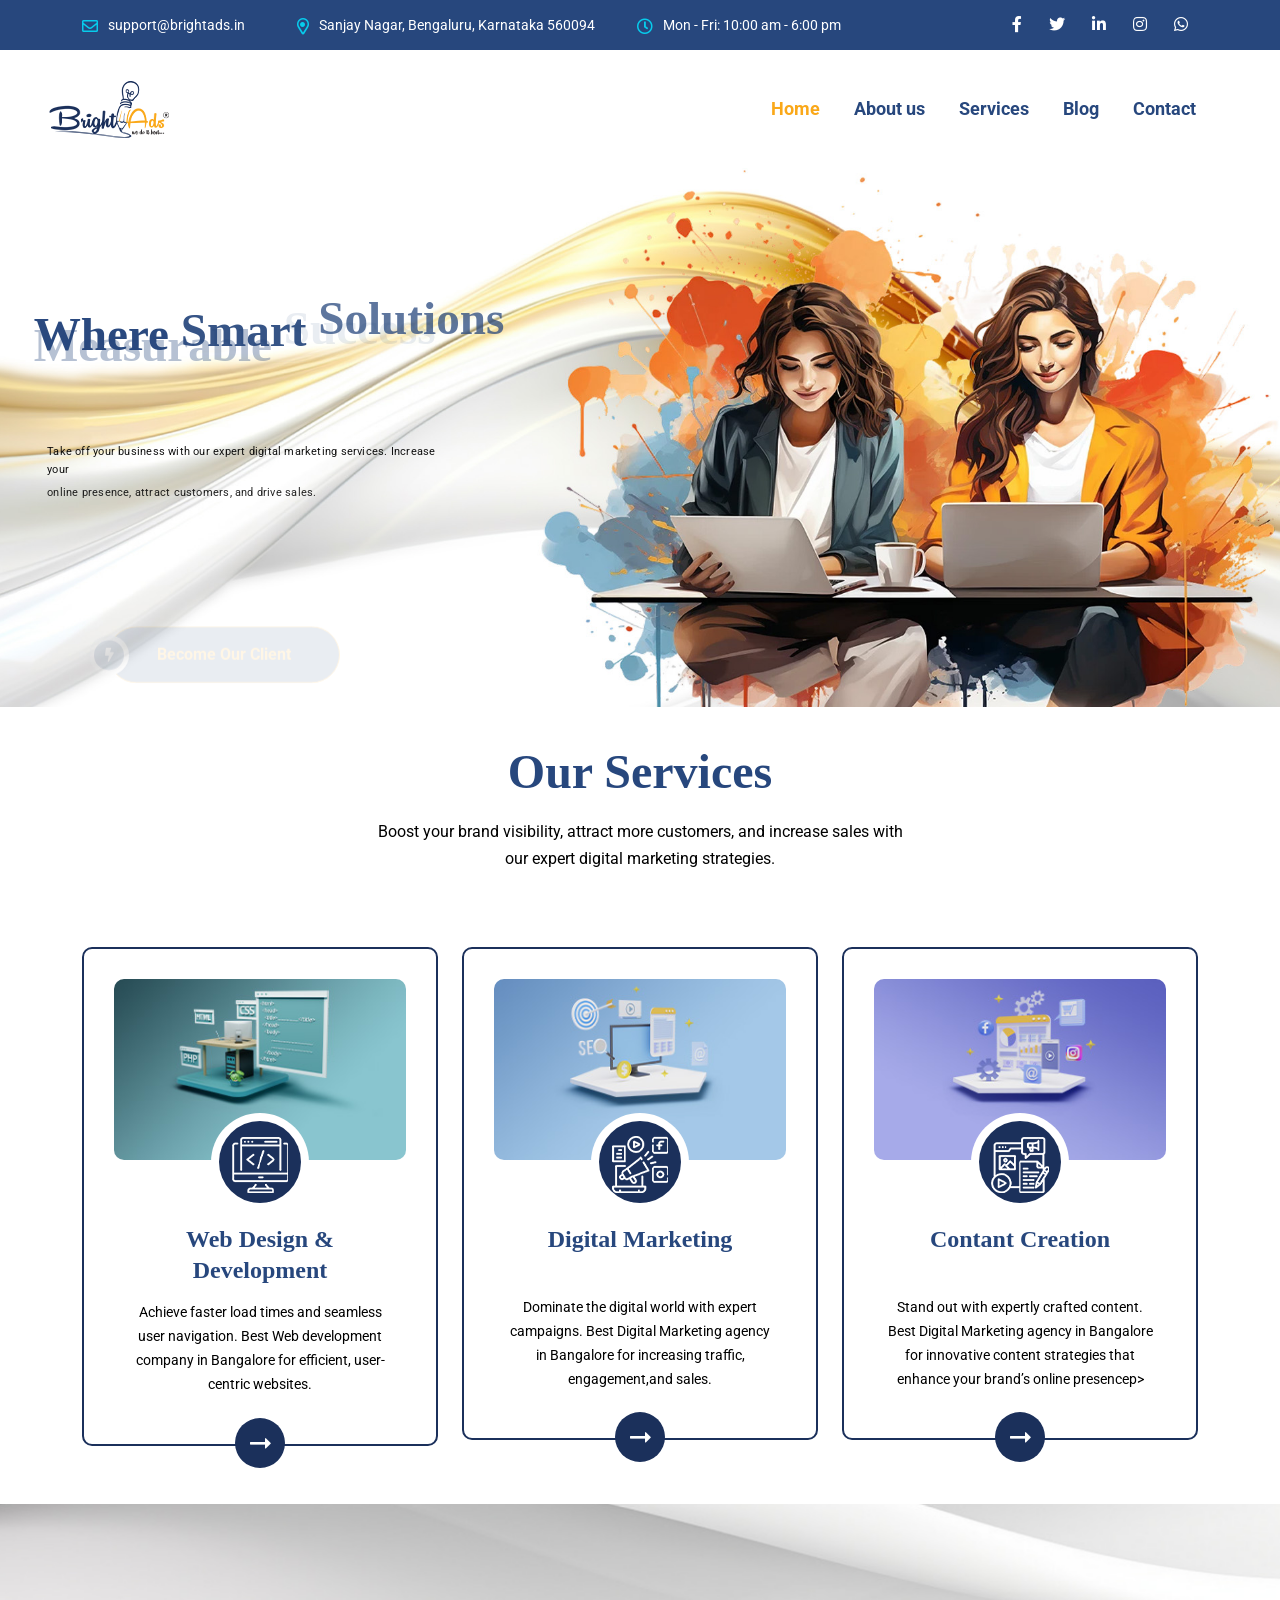
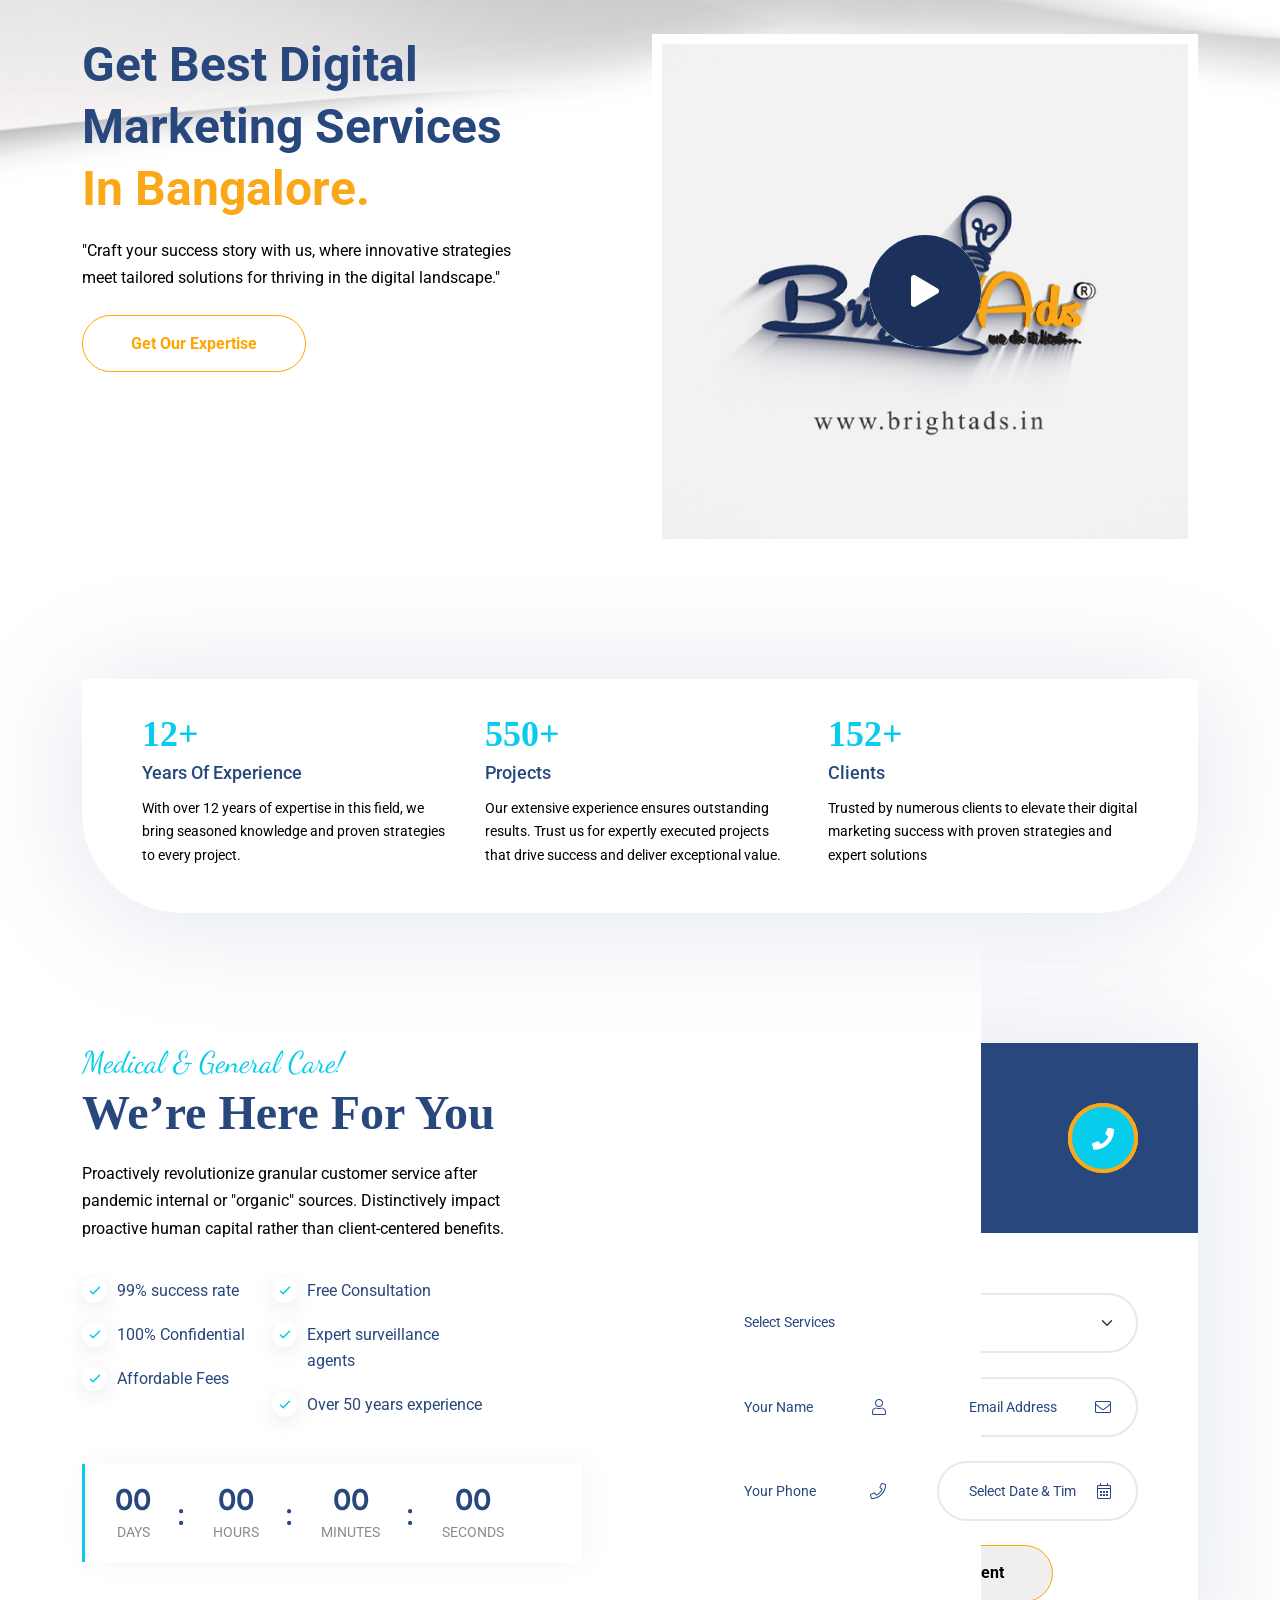
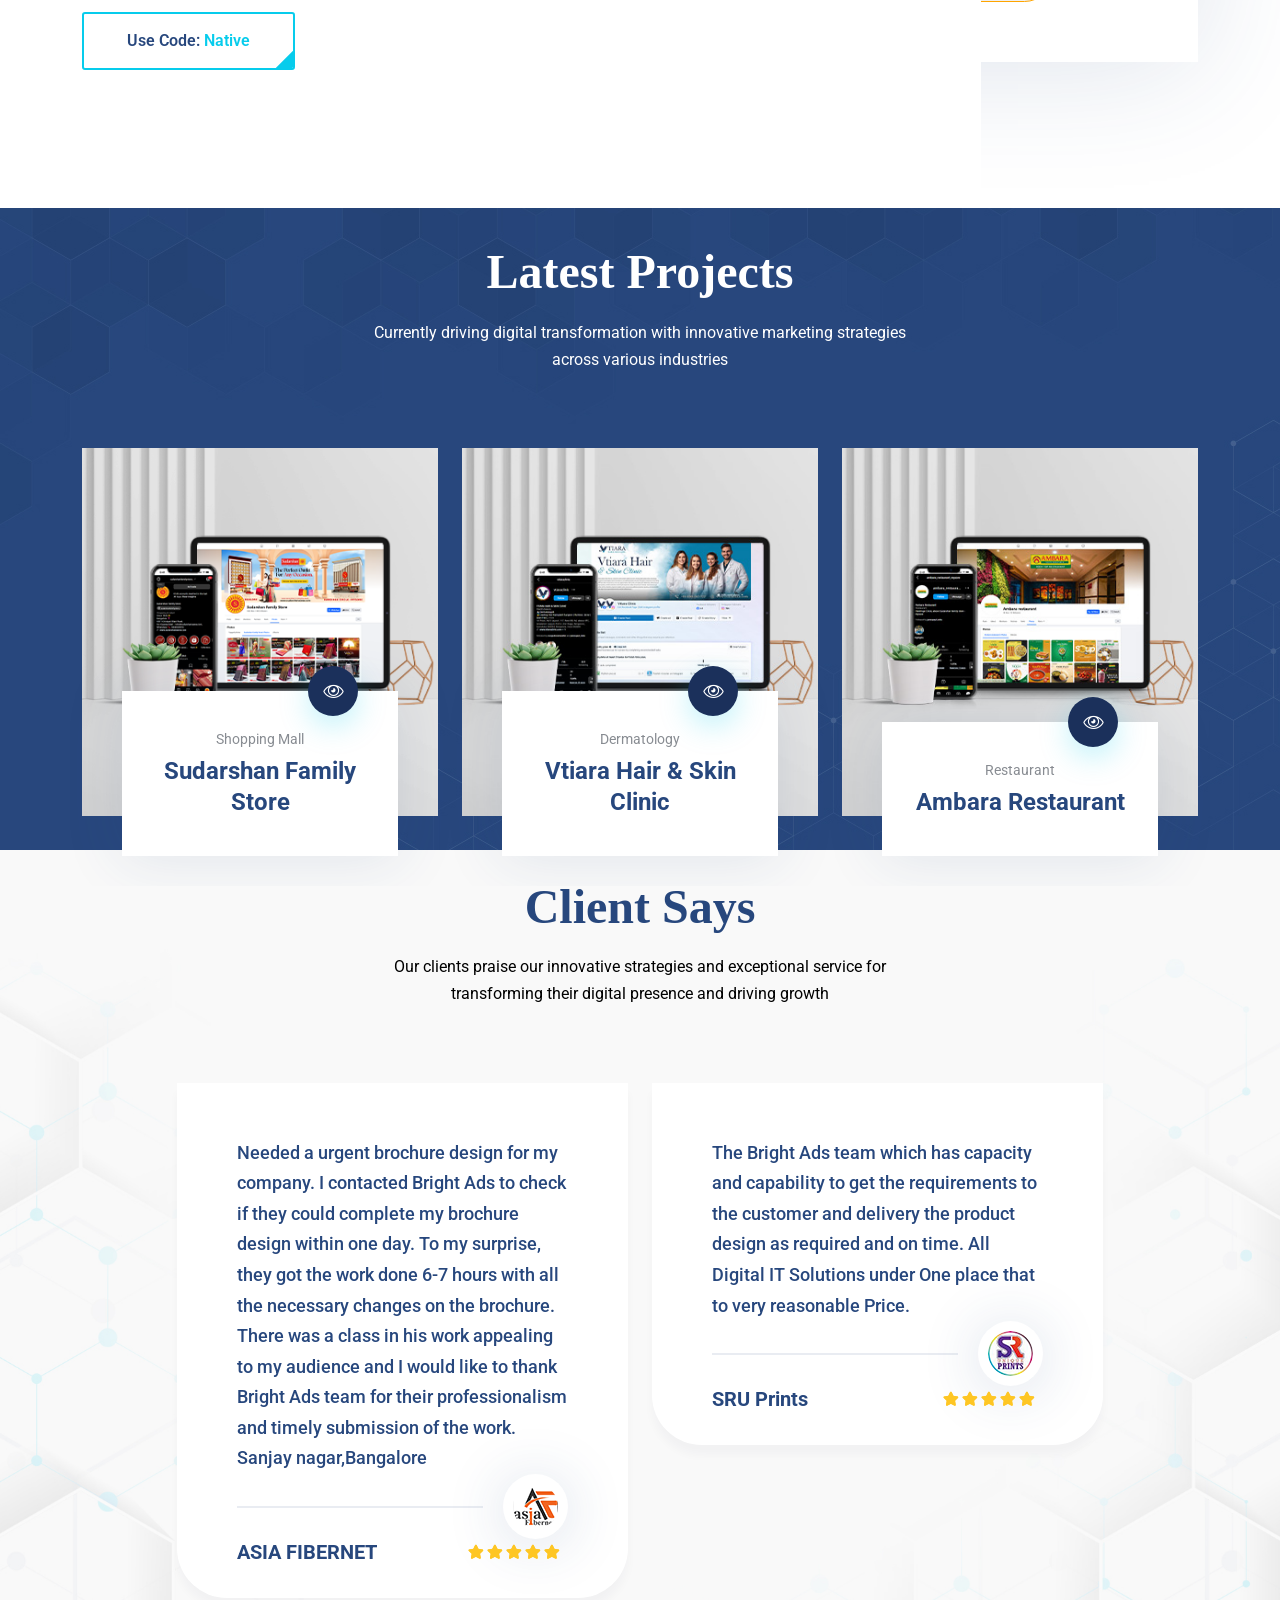
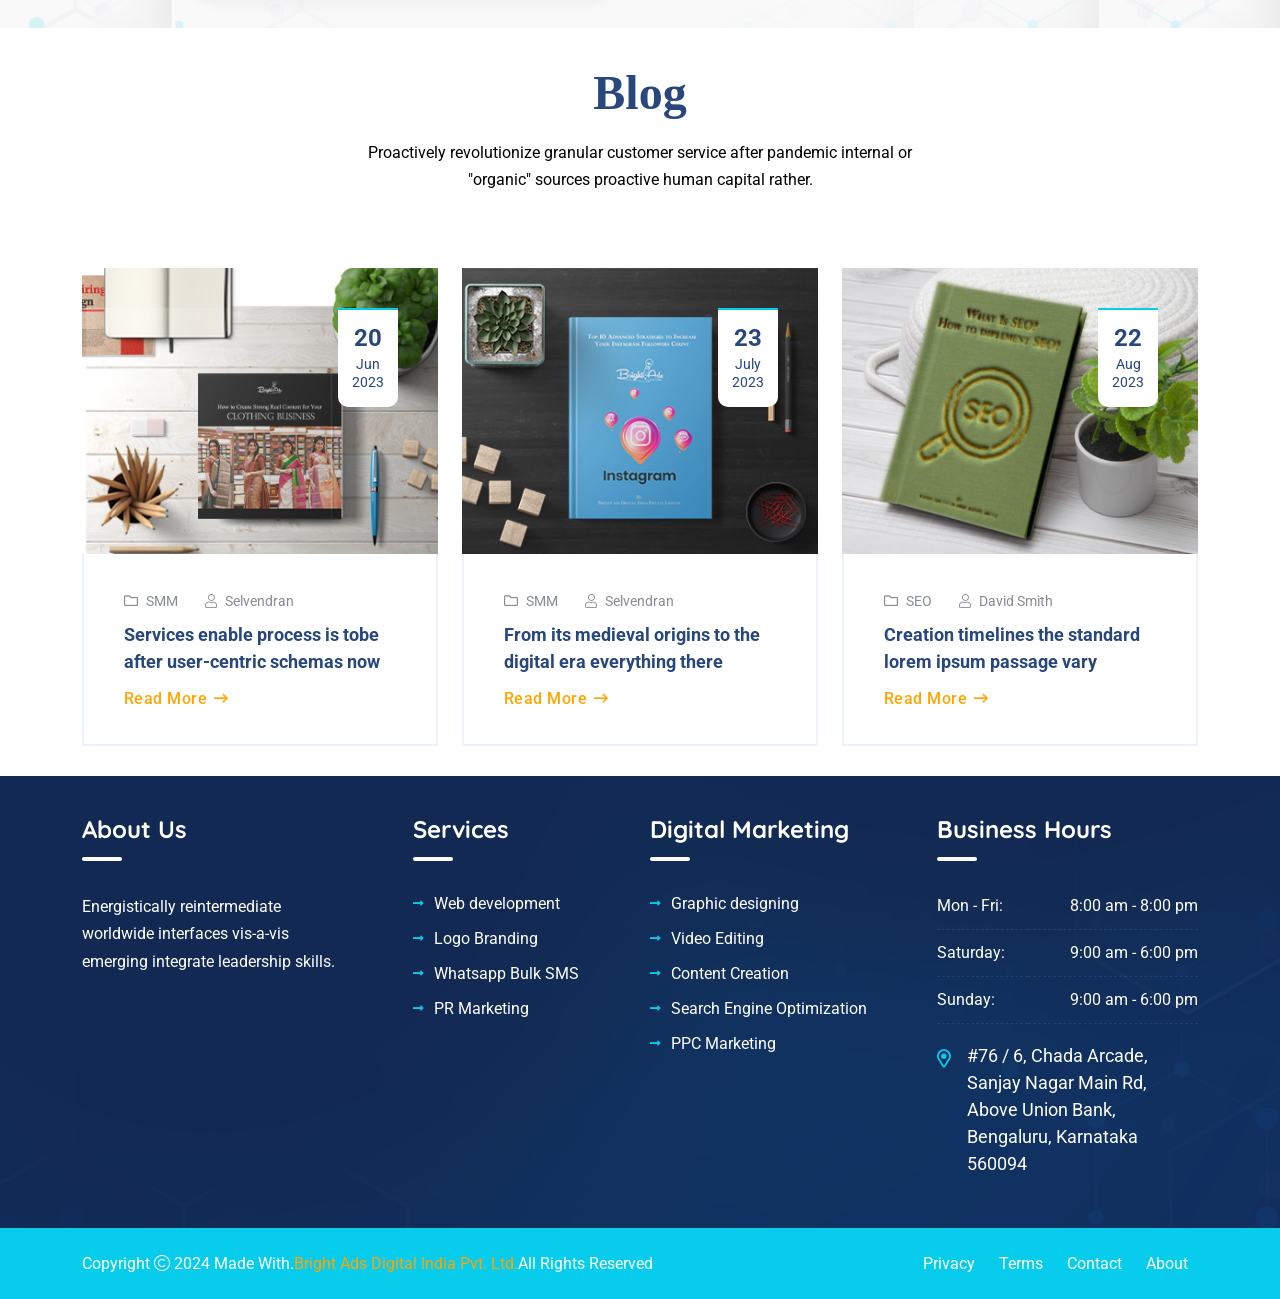
==== index.html @ b99c1d58 "upload" ====
<!doctype html>
<html class="no-js" lang="zxx">

<head>
    <meta charset="utf-8">
    <meta http-equiv="x-ua-compatible" content="ie=edge">
    <title>Medixi - Medical and Health Care HTML Template - Home One</title>
    <meta name="author" content="Vecuro">
    <meta name="description" content="Medixi - Medical and Health Care HTML Template">
    <meta name="keywords" content="Medixi - Medical and Health Care HTML Template">
    <meta name="robots" content="INDEX,FOLLOW">

    <!-- Mobile Specific Metas -->
    <meta name="viewport" content="width=device-width, initial-scale=1, shrink-to-fit=no">

    <!--==============================
	   Google Web Fonts
	============================== -->
    <link rel="preconnect" href="https://fonts.gstatic.com">
    <link href="https://fonts.googleapis.com/css2?family=Dancing+Script:wght@400;700&family=Quicksand:wght@400;700&family=Roboto:wght@400;500;700&display=swap" rel="stylesheet">


    <!-- Favicons - Place favicon.ico in the root directory -->
    <link rel="shortcut icon" href="assets/img/favicon.ico" type="image/x-icon">
    <link rel="icon" href="assets/img/favicon.ico" type="image/x-icon">

    <!--==============================
	    All CSS File
	============================== -->
    <!-- Bootstrap -->
    <link rel="stylesheet" href="assets/css/bootstrap.min.css">
    <!-- <link rel="stylesheet" href="assets/css/app.min.css"> -->
    <!-- Fontawesome Icon -->
    <link rel="stylesheet" href="assets/css/fontawesome.min.css">
    <!-- Layerslider -->
    <link rel="stylesheet" href="assets/css/layerslider.min.css">
    <!-- jQuery DatePicker -->
    <link rel="stylesheet" href="assets/css/jquery.datetimepicker.min.css">
    <!-- Magnific Popup -->
    <link rel="stylesheet" href="assets/css/magnific-popup.min.css">
    <!-- Slick Slider -->
    <link rel="stylesheet" href="assets/css/slick.min.css">
    <!-- Animate CSS -->
    <link rel="stylesheet" href="assets/css/animate.min.css">
    <!-- Theme Custom CSS -->
    <link rel="stylesheet" href="assets/css/style.css">

   
</head>

<body>


    <!--[if lte IE 9]>
    	<p class="browserupgrade">You are using an <strong>outdated</strong> browser. Please <a href="https://browsehappy.com/">upgrade your browser</a> to improve your experience and security.</p>
  <![endif]-->



    <!--********************************
   		Code Start From Here 
	******************************** -->




    <!--==============================
     Preloader
  ==============================-->
    <!-- <div class="preloader  ">
        <button class="vs-btn preloaderCls">Cancel Preloader </button>
        <div class="preloader-inner">
            <svg width="88px" height="108px" viewBox="0 0 54 64">
                <defs></defs>
                <g id="Page-1" stroke="none" stroke-width="1" fill="none" fill-rule="evenodd">
                    <path class="beat-loader" d="M0.5,38.5 L16,38.5 L19,25.5 L24.5,57.5 L31.5,7.5 L37.5,46.5 L43,38.5 L53.5,38.5" id="Path-2" stroke-width="2"></path>
                </g>
            </svg>
        </div>
    </div> -->
    <!--==============================
    Mobile Menu
  ============================== -->
    <div class="vs-menu-wrapper">
        <div class="vs-menu-area text-center">
            <button class="vs-menu-toggle"><i class="fal fa-times"></i></button>
            <div class="mobile-logo">
                <a href="index.html"><img src="assets/img/Logo 2.png" alt="Medixi"></a>
            </div>
            <!-- <form action="#" class="mobile-menu-form">
                <input type="text" class="form-control" placeholder="Search...">
                <button type="submit"><i class="fas fa-search"></i></button>
            </form> -->
            <div class="vs-mobile-menu ">
                <ul>
                    <li class="menu-item-has-children">
                        <a href="index.html">Home</a>
                        <!-- <ul class="sub-menu">
                            <li><a href="index.html">Home One</a></li> 
                             <li><a href="index-2.html">Home Two</a></li>
                            <li><a href="index-3.html">Home Three</a></li>
                            <li><a href="index-4.html">Home Four </a></li>
                            <li><a href="index-5.html">Home Five</a></li>
                            <li><a href="index-6.html">Home Six <span class="new-label">New</span></a></li>
                            <li><a href="index-7.html">Home Seven <span class="new-label">New</span></a></li>
                            <li><a href="index-8.html">Home Eight <span class="new-label">New</span></a></li> 
                        </ul> -->
                    </li>
                    <li>
                        <a href="about.html">About Us</a>
                    </li>
                    <li class="menu-item-has-children">
                        <a href="service.html">Services</a>
                        <!-- <ul class="sub-menu">
                            <li><a href="service.html">Services</a></li>
                            <li><a href="service-details.html">Services Details</a></li>
                        </ul> -->
                    </li>
                    <li class="menu-item-has-children">
                        <a href="blog.html">Blog</a>
                        <!-- <ul class="sub-menu">
                            <li><a href="blog.html">Blog</a></li>
                            <li><a href="blog-details.html">Blog Details</a></li>
                        </ul> -->
                    </li>
                    <!-- <li class="menu-item-has-children">
                        <a href="#">Pages</a>
                        <ul class="sub-menu">
                            <li><a href="shop.html">Our Shop <span class="new-label">New</span></a></li>
                            <li><a href="shop-details.html">Shop Details <span class="new-label">New</span></a></li>
                            <li><a href="cart.html">Shopping Cart <span class="new-label">New</span></a></li>
                            <li><a href="checkout.html">Checkout <span class="new-label">New</span></a></li>
                            <li><a href="team.html">Team</a></li>
                            <li><a href="team-details.html">Team Details</a></li>
                            <li><a href="project.html">Projects</a></li>
                            <li><a href="appointment.html">Appointment</a></li>
                            <li><a href="error.html">Error Page</a></li>
                        </ul>
                    </li> -->
                    <li>
                        <a href="contact.html">Contact Us</a>
                    </li>
                </ul>
            </div>
        </div>
    </div>
    <!--==============================
    Sidemenu
============================== -->
    <!-- <div class="sidemenu-wrapper d-none d-lg-block  ">
        <div class="sidemenu-content">
            <button class="closeButton sideMenuCls"><i class="far fa-times"></i></button>
            <div class="widget footer-widget  ">
                <div class="vs-widget-about">
                    <div class="footer-logo">
                        <img src="assets/img/Logo 2.png" alt="logo">
                    </div>
                    <p class="footer-text1">Lorem ipsum dolor sit amet, consectet eiusmod tempor incididunt ut labore e rem ipsum dolor sit amet. sum dolor sit amet, consectet eiusmod.</p>
                    <div class="footer-social3">
                        <a href="#"><i class="fab fa-facebook-f"></i></a>
                        <a href="#"><i class="fab fa-twitter"></i></a>
                        <a href="#"><i class="fab fa-google"></i></a>
                        <a href="#"><i class="fab fa-linkedin-in"></i></a>
                    </div>
                </div>
            </div>
            <div class="widget footer-widget   ">
                <h3 class="widget_title">Visiting Hours</h3>
                <div class="footer-table">
                    <table>
                        <tr>
                            <td>Mon - Fri:</td>
                            <td>8:00 am - 8:00 pm</td>
                        </tr>
                        <tr>
                            <td>Saturday:</td>
                            <td>9:00 am - 6:00 pm</td>
                        </tr>
                        <tr>
                            <td>Sunday:</td>
                            <td>9:00 am - 6:00 pm</td>
                        </tr>
                    </table>
                </div>
                <div class="address-line">
                    <i class="far fa-map-marker-alt text-theme fs-md"></i>
                    <a href="#" class="text-reset fs-md">374 William S Canning Blvd, Fall River MA 2721</a>
                </div>
            </div>
            <div class="widget footer-widget  ">
                <h4 class="widget_title">Gallery Posts</h4>
                <div class="footer-gallery">
                    <div class="gal-item">
                        <a href="#"><img src="assets/img/widget/gal-1-1.jpg" alt="Gallery Image" class="w-100"></a>
                    </div>
                    <div class="gal-item">
                        <a href="#"><img src="assets/img/widget/gal-1-2.jpg" alt="Gallery Image" class="w-100"></a>
                    </div>
                    <div class="gal-item">
                        <a href="#"><img src="assets/img/widget/gal-1-3.jpg" alt="Gallery Image" class="w-100"></a>
                    </div>
                    <div class="gal-item">
                        <a href="#"><img src="assets/img/widget/gal-1-4.jpg" alt="Gallery Image" class="w-100"></a>
                    </div>
                    <div class="gal-item">
                        <a href="#"><img src="assets/img/widget/gal-1-5.jpg" alt="Gallery Image" class="w-100"></a>
                    </div>
                    <div class="gal-item">
                        <a href="#"><img src="assets/img/widget/gal-1-6.jpg" alt="Gallery Image" class="w-100"></a>
                    </div>
                </div>
            </div>
        </div>
    </div> -->
    <!--==============================
    Popup Search Box
    ============================== -->
    <div class="popup-search-box d-none d-lg-block  ">
        <button class="searchClose border-theme text-theme"><i class="fal fa-times"></i></button>
        <form action="#">
            <input type="text" class="border-theme" placeholder="What are you looking for">
            <button type="submit"><i class="fal fa-search"></i></button>
        </form>
    </div>
    <!--==============================
        Header Area
    ==============================-->
    <header class="header-wrapper header-layout1">
        <!-- Header Top -->
        <div class="header-top bg-title py-2 d-none d-md-block">
            <div class="container container-style1 py-1">
                <div class="row justify-content-center justify-content-xl-between">
                    <div class="col-auto">
                        <ul class="header-top-info list-unstyled m-0">
                            <li><i class="far fa-envelope"></i><a href="mailto:support@brightads.in" class="text-reset">support@brightads.in</a></li>
                            <li><i class="far fa-map-marker-alt"></i>Sanjay Nagar, Bengaluru, Karnataka 560094</li>
                            <li><i class="far fa-clock"></i>Mon - Fri: 10:00 am - 6:00 pm</li>
                        </ul>
                    </div>
                    <div class="col-auto d-none d-xl-block">
                        <ul class="head-top-links text-end">
                            <li>
                                <ul class="header-social">
                                    <li>
                                        <a href="https://www.facebook.com/BrightADs/" target="_blank"><i class="fab fa-facebook-f"></i></a>
                                        
                                    </li>
                                    <li>
                                        <a href="https://twitter.com/brightads_india" target="_blank"><i class="fab fa-twitter"></i></a>
                                    </li>
                                    <li>
                                        <a href="https://www.linkedin.com/company/brightadsindia/" target="_blank"><i class="fab fa-linkedin-in"></i></a>
                                    </li>
                                    <li>
                                        <a href="https://instagram.com/brightads_digitalindia?igshid=YmMyMTA2M2Y=" target="_blank"><i class=" fab fa-instagram"></i></a>
                                    </li>
                                    <li>
                                        <a href="https://api.whatsapp.com/send?phone=+918884005400&amp;text=Hi%21,%20I%20am%20" target="_blank"><i class="fab fa-whatsapp"></i></a>
                                    </li>
                                </ul>
                            </li>
                          
                        </ul>
                    </div>
                </div>
            </div>
        </div>
        <!-- Sticky Active -->
        <div class="sticky-wrap">
            <div class="sticky-active">
                <!-- Header Main -->
                <div class="header-main">
                    <div class="container-fluid container-style1 position-relative">
                        <div class="row align-items-center justify-content-between">
                            <div class="col-auto">
                                <div class="header1-logo py-2">
                                    <a href="index.html"><img src="assets/img/Logo 2.png" alt="Logo"></a>
                                </div>
                            </div>
                            <div class="col text-end text-lg-right" style="font-family:serif;">
                                <nav class="main-menu menu-style1 d-none d-lg-block pe-5">
                                    <ul>
                                        <li class="menu-item-has-children mega-menu-wrap ">
                                            <a href="index.html"><span class="has-new-label active">Home</span></a>
                                           
                                        </li>
                                        <li>
                                            <a href="about.html">About us</a>
                                        </li>
                                        <li class="menu-item-has-children">
                                            <a href="service.html">Services</a>
                                           
                                        </li>
                                        <li class="menu-item-has-children">
                                            <a href="blog.html">Blog</a>
                                        </li>
                                       
                                        <li>
                                            <a href="contact.html">Contact</a>
                                        </li>
                                    </ul>
                                </nav>
                                <button class="vs-menu-toggle d-inline-block d-lg-none"><i class="fas fa-bars"></i></button>
                            </div>
                            <div class="col-auto gap-3 d-none d-lg-flex">
                                <!-- <a href="#" class="icon-btn style3 searchBoxTggler"><i class="far fa-search"></i></a> -->
                                <!-- <a href="#" class="icon-btn style3 sideMenuToggler"><i class="far fa-bars"></i></a> -->
                            </div>
                            <div class="col-auto d-none-xxxl">
                                <div class="header-call phone-box d-flex align-items-center style2">
                                    <a href="tel:66925682596" class="box-icon"><i class="fas fa-phone-alt"></i></a>
                                    <div class="media-body">
                                        <span class="fs-xs text-title">Call Anytime</span>
                                        <p class="h4 fw-bold lh-1 mb-0"><a href="tel:66925682596">669 2568 2596</a></p>
                                    </div>
                                </div>
                            </div>

                        </div>
                    </div>
                </div>
            </div>
        </div>
    </header>
    <!--==============================
      Hero Area
    ==============================-->
    <section class="vs-hero-wrapper position-relative  ">
        <div class="vs-hero-carousel" data-navprevnext="true" data-height="800" data-container="1900" data-slidertype="responsive">
           
            <div class="ls-slide" data-ls="duration: 150; transition2d: 2;">
                <img src="assets/img/slide3.jpg" alt="Hero Image" class="ls-bg">
                <h1 class="text-title ls-l ls-responsive" data-ls-mobile="left: 50px; top: 70px; font-size: 70px;" data-ls-tablet="left: 100px; top: 80px; font-size: 92px;" data-ls-laptop="left: 100px; top: 120px; font-size: 82px;" style="left: 50px; top: 208px; font-size: 70px; font-weight: 700;" data-ls="delayin: 600; easingin: easeInOutSine; texttransitionin: true; textstartatin: transitioninstart; textdurationin: 2000; texttypein: words_asc; textshiftin: 200; textoffsetyin: -100; offsetyout: -100; durationout: 2000; ">Where Smart Solutions <br>Measurable Success</h1>
                

                <p class="ls-l text-black ls-responsive ls-hide-sm" data-ls-mobile="left: 100px; " data-ls-tablet=" left: 100px; top: 360px; font-size: 34px; width: 1000px; line-height: 52px;" data-ls-laptop="left: 50px; top: 380px; font-size: 26px; width: 800px; line-height: 48px;" style="left: 70px; top: 400px; width: 605px; font-size: 16px; font-weight: 400; white-space: normal; letter-spacing: 0.02em; line-height: 28px;" data-ls="delayin: 800; texttransitionin: true; textstartatin: transitioninstart; texttypein: lines_asc; textshiftin: 100; textoffsetyin: 100; textdurationin: 2000; offsetyout: 100; durationout: 2000; "> Take off your business with our expert digital marketing services. Increase your online presence, attract customers, and drive sales.</p>
                <div class="ls-btn ls-l ls-responsive" data-ls-mobile="left: 100px; " data-ls-tablet="left: 100px; top: 580px;" data-ls-laptop="left: 100px; top: 580px;" style="left: 130px; top: 500px;" data-ls="offsetyin: 200; durationin: 2000; delayin: 1400; offsetyout: 300; durationout: 2000; offsetyout: 100; durationout: 2000; ">
                    <a href="cart.html" class="vs-btn style3 hover-white">Become Our Client<i class="fas fa-bolt"></i></a>
                </div>
            </div>
          
        </div>
    </section>
    <!--==============================
    Service Area
    ==============================-->
    <section class="vs-service-wrapper pt-5 pb-2 space-md-bottom">
        <div class="container">
            <div class="row  text-center justify-content-center">
                <div class="col-md-10 col-lg-8 col-xl-6 wow fadeInUp" data-wow-delay="0.3s">
                    <div class="section-title">
                        <!-- <span class="h3 text-theme sec-subtitle">Latest Jobs</span> -->
                        <h2 class="h1 ">Our Services</h2>
                        <p>Boost your brand visibility, attract more customers, and increase sales with our expert digital marketing strategies.</p>
                    </div>
                </div>
            </div>
            <div class="row vs-carousel wow fadeIn" data-wow-delay="0.3s" data-slide-show="3">
                <div class="col-xl-4 mb-25">
                    <div class="service-box ">
                        <div class="sr-img">
                            <img src="assets/img/WebDevelopment.jpg" alt="Service Image" class="w-100">
                        </div>
                        <div class="sr-icon">
                            <i><img src="assets/img/icon/We Development.png" alt=""></i>
                        </div>
                        <div class="sr-content">
                            <h3 class="h4"><a class="text-reset" href="service.html">Web Design & Development</a></h3>
                            <p class="fs-xs">Achieve faster load times and seamless user navigation. Best Web development company in Bangalore for efficient, user-centric websites.</p>
                        </div>
                        <a href="service.html" class="icon-btn style4"><i class="far fa-long-arrow-alt-right"></i></a>
                    </div>
                </div>
                <div class="col-xl-4 mb-25">
                    <div class="service-box ">
                        <div class="sr-img">
                            <img src="assets/img/DigitalMarketing.jpg" alt="Service Image" class="w-100">
                        </div>
                        <div class="sr-icon">
                            <i><img src="assets/img/icon/Digital Marketing.png" alt=""></i>
                        </div>
                        <div class="sr-content">
                            <h3 class="h4"><a class="text-reset" href="service.html">Digital Marketing</a></h3><br>
                            <p class="fs-xs">Dominate the digital world with expert campaigns. Best Digital Marketing agency in Bangalore for increasing traffic, engagement,and sales.</p>
                        </div>
                        <a href="service.html" class="icon-btn style4"><i class="far fa-long-arrow-alt-right"></i></a>
                    </div>
                </div>
                <div class="col-xl-4 mb-25">
                    <div class="service-box ">
                        <div class="sr-img">
                            <img src="assets/img/ContentMarketing.jpg" alt="Service Image" class="w-100">
                        </div>
                        <div class="sr-icon">
                            <i><img src="assets/img/icon/Content Marketing.png" alt=""></i>
                        </div>
                        <div class="sr-content">
                            <h3 class="h4"><a class="text-reset" href="service.html">Contant Creation</a></h3><br>
                            <p class="fs-xs">Stand out with expertly crafted content. Best Digital Marketing agency in Bangalore for innovative content strategies that enhance your brand’s online presencep>
                        </div>
                        <a href="service.html" class="icon-btn style4"><i class="far fa-long-arrow-alt-right"></i></a>
                    </div>
                </div>
             
            </div>
        </div>
    </section>
    <!--==============================
    About Area
    ==============================-->
    <section class="vs-about-wrapper space">
        <div class="parallax" data-parallax-image="assets/img/bgq1.jpg"></div>   
        <div class="container">
            <div class="row flex-row-reverse">
                <div class="col-lg-6 mb-40 mb-lg-0">
                    <div class="vs-surface wow" data-wow-delay="0.3s">
                        <div class="about-img3 position-relative">
                            <img src="assets/img/Tamnail.jpg" alt="About Image" class="w-100">
                            <a href="https://www.youtube.com/watch?v=_sI_Ps7JSEk" class="popup-video play-btn style2 position-center"><i class="fas fa-play"></i></a>
                            <!-- <div class="exp-box-bottom bg-white">
                                <div class="exp-year text-theme">
                                    <span class="counter">7</span>+
                                </div>
                                <p class="exp-text text-title mb-0">Years of Experience</p>
                            </div> -->
                        </div>
                    </div>
                </div>
                <div class="col-lg-6 align-self-center;">
                    <div class="about-content mb-2 ">
                        <!-- <span class="sec-subtitle text-theme h3 mb-2 mb-sm-0">Medical & General Care!</span> -->
                        <div class="row">
                            <div class="col-xl-10">
                                <h2 class="h1 mb-3" style="font-family: inherit;">Get Best Digital Marketing Services <span style="color: #faa819;">In Bangalore.</span></h2>
                            </div>
                            <div class="col-xl-10">
                                <p class="mb-4">"Craft your success story with us, where innovative strategies meet tailored solutions for thriving in the digital landscape."</p>
                            </div>
                        </div>
                      
                        <a href="about.html" class="vs-btn">Get Our Expertise </a>
                    </div>
                </div>
            </div>
        </div>
    </section>
    <!--==============================
    Skill Area
    ==============================-->
    <section class="vs-skill-wrapper  ">
        <div class="container">
            <div class="skill-wrap1 bg-white">
                <div class="row justify-content-center justify-content-lg-between">
                    <div class="col-md-6 col-lg-auto  mb-30">
                        <div class="d-xl-flex text-center text-xl-start skill-box">
                            <!-- <span class="ripple-icon hover-style2  align-self-start mb-20 mb-xl-0 mr-20"><i class="flaticon-group"></i></span> -->
                            <div class="media-body">
                                <h2 class="mt-n2 mb-0 text-theme">12+</h2>
                                <p class="text-title fs-md fw-medium mt-1 mt-xl-0 mb-2 mb-xl-2">Years Of Experience</p>
                                <p class="fs-xs mb-0">With over 12 years of expertise in this field, we bring seasoned knowledge and proven strategies to every project.</p>
                            </div>
                        </div>
                    </div>
                    <div class="col-md-6 col-lg-auto  mb-30">
                        <div class="d-xl-flex text-center text-xl-start skill-box">
                            <!-- <span class="ripple-icon  hover-style2 align-self-start mb-20 mb-xl-0 mr-20"><i class="poj"></i></span> -->
                            <div class="media-body">
                                <h2 class="mt-n2 mb-0 text-theme">550+</h2>
                                <p class="text-title fs-md fw-medium mt-1 mt-xl-0 mb-2 mb-xl-2">Projects</p>
                                <p class="fs-xs mb-0">Our extensive experience ensures outstanding results. Trust us for expertly executed projects that drive success and deliver exceptional value.</p>
                            </div>
                        </div>
                    </div>
                    <div class="col-md-6 col-lg-auto  mb-30">
                        <div class="d-xl-flex text-center text-xl-start skill-box">
                            <!-- <span class="ripple-icon  hover-style2 align-self-start mb-20 mb-xl-0 mr-20"><i class="flaticon-healthcare"></i></span> -->
                            <div class="media-body">
                                <h2 class="mt-n2 mb-0 text-theme">152+</h2>
                                <p class="text-title fs-md fw-medium mt-1 mt-xl-0 mb-2 mb-xl-2">Clients</p>
                                <p class="fs-xs mb-0">Trusted by numerous clients to elevate their digital marketing success with proven strategies and expert solutions</p>
                            </div>
                        </div>
                    </div>
                </div>
            </div>
        </div>
    </section>
    <!--==============================
    Appointment Form Area 
    ==============================-->
    <section class="appointment-wrapper space-top space-md-bottom">
        <div class="container">
            <div class="row">
                <div class="col-xl-6 mb-30">
                    <div class="about-content">
                        <span class="sec-subtitle text-theme h3 mb-2 mb-sm-0">Medical &amp; General Care!</span>
                        <h2 class="h1 mb-3">We’re Here For You</h2>
                        <div class="row">
                            <div class="col-xl-10 mb-md-2 pb-md-1">
                                <p class="mb-md-4">Proactively revolutionize granular customer service after pandemic internal or "organic" sources. Distinctively impact proactive human capital rather than client-centered benefits. </p>
                            </div>
                            <div class="col-md-6 col-lg-5 col-xl-4">
                                <ul class="vs-list list-unstyled text-title">
                                    <li>99% success rate </li>
                                    <li>100% Confidential</li>
                                    <li>Affordable Fees</li>
                                </ul>
                            </div>
                            <div class="col-md-6 col-lg-5 col-xl-5">
                                <ul class="vs-list list-unstyled text-title">
                                    <li>Free Consultation</li>
                                    <li>Expert surveillance agents</li>
                                    <li>Over 50 years experience</li>
                                </ul>
                            </div>
                        </div>
                        <ul class="offer-counter counter-list list-unstyled" data-offer-date="12/08/2024">
                            <li>
                                <div class="day count-number ">00</div>
                                <span class="count-name">Days</span>
                            </li>
                            <li>
                                <div class="hour count-number ">00</div>
                                <span class="count-name">Hours</span>
                            </li>
                            <li>
                                <div class="minute count-number ">00</div>
                                <span class="count-name">Minutes</span>
                            </li>
                            <li>
                                <div class="seconds count-number ">00</div>
                                <span class="count-name">Seconds</span>
                            </li>
                        </ul>
                        <div class="vs-code-box mt-20">
                            Use Code: <span class="text-theme">Native</span>
                        </div>
                    </div>
                </div>
                <div class="col-xl-6 mb-30 pt-30 pt-xl-0">
                    <form action="#" class="form-wrap1 bg-white wow fadeInUp" data-wow-delay="0.3s">
                        <div class="form-title-box bg-title">
                            <div class="row justify-content-between align-items-center">
                                <div class="col-auto">
                                    <h2 class="h4 mb-1 text-white">Book An Appointment</h2>
                                    <p class="mb-0 text-white-light">Please Call Us To Ensure</p>
                                </div>
                                <div class="col-auto d-none d-sm-block">
                                    <a href="tel:0088123456789" class="ripple-icon style2"><i class="fas fa-phone"></i></a>
                                </div>
                            </div>
                        </div>
                        <div class="form-box">
                            <div class="row">
                                <div class="col-xl-12 form-group">
                                    <select class="form-select style2">
                                        <option hidden disabled selected>Select Services</option>
                                        <option>Digital Marketing</option>
                                        <option>Web development</option>
                                        <option>Graphic designing</option>
                                        <option>Video Editing</option>
                                        <option>Content Creation</option>
                                        <option>Search Engine Optimization</option>
                                        <option>PPC Marketing</option>
                                        <option>Social Media Marketing</option>
                                        
                                    </select>
                                </div>
                                <!-- <div class="col-xl-6 form-group">
                                    <select class="form-select style2">
                                        <option hidden disabled selected>Choose Doctor</option>
                                        <option>Aerospace Medicine</option>
                                        <option>Bariatric Surgery</option>
                                        <option>Infectious Diseases</option>
                                        <option>Laboratory Medicine</option>
                                    </select>
                                </div> -->
                                <div class="col-xl-6 form-group">
                                    <input type="text" class="form-control  style2" placeholder="Your Name">
                                    <i class="fal small fa-user"></i>
                                </div>
                                <div class="col-xl-6 form-group">
                                    <input type="email" class="form-control  style2" placeholder="Email Address">
                                    <i class="fal small fa-envelope"></i>
                                </div>
                                <div class="col-xl-6 form-group">
                                    <input type="number" class="form-control  style2" placeholder="Your Phone">
                                    <i class="fal small fa-phone"></i>
                                </div>
                                <div class="col-xl-6 form-group">
                                    <input type="text" class="dateTime-pick form-control  style2" placeholder="Select Date & Time">
                                    <i class="fal small fa-calendar-alt"></i>
                                </div>
                                <div class="col-xl-12 text-center">
                                    <button type="submit" class="vs-btn style2">Make Appointment<i class="far fa-calendar-alt"></i></button>
                                </div>
                            </div>
                        </div>
                    </form>
                </div>
            </div>
        </div>
    </section>
    <!--==============================
     Project Area
  ==============================-->
    <section class="vs-project-wrapper position-relative pt-5 pb-1" data-bg-color="#f9f9f9">
        <div class="project-shape" data-bg-src="assets/img/bg/bg-shape-7.jpg"></div>
        <div class="container z-index-common">
            <div class="row  text-center justify-content-center">
                <div class="col-md-10 col-lg-8 col-xl-6 wow fadeIn" data-wow-delay="0.3s">
                    <div class="section-title">
                        <!-- <span class="h3 text-theme sec-subtitle">Case Study</span> -->
                        <h2 class="h1 text-white">Latest Projects</h2>
                        <p class="text-white">Currently driving digital transformation with innovative marketing strategies across various industries</p>
                    </div>
                </div>
            </div>
            <div class="row vs-carousel wow fadeInUp" data-wow-delay="0.3s" data-slide-show="3">
                <div class="col-xl-4">
                    <div class="vs-project-box mb-30">
                        <div class="project-img">
                            <img src="assets/img/SudarshanFamilyStore.png" alt="Project Image" class="w-100">
                        </div>
                        <div class="project-content">
                            <span class="project-cat fs-xs">Shopping Mall</span>
                            <h4 class="project-name"style="font-family: inherit;">Sudarshan Family Store</h4>
                            <a href="#" class="icon-btn style4 popup-image"><i class="fal fa-eye"></i></a>
                        </div>
                    </div>
                </div>
                <div class="col-xl-4">
                    <div class="vs-project-box mb-30">
                        <div class="project-img">
                            <img src="assets/img/Vtiara.jpg" alt="Project Image" class="w-100">
                        </div>
                        <div class="project-content">
                            <span class="project-cat fs-xs">Dermatology</span>
                            <h4 class="project-name"style="font-family: inherit;">Vtiara Hair & Skin Clinic</h4>
                            <a href="#" class="icon-btn style4 popup-image"><i class="fal fa-eye"></i></a>
                        </div>
                    </div>
                </div>
                <div class="col-xl-4">
                    <div class="vs-project-box mb-30">
                        <div class="project-img">
                            <img src="assets/img/Ambara.jpg" alt="Project Image" class="w-100">
                        </div>
                        <div class="project-content">
                            <span class="project-cat fs-xs">Restaurant</span>
                            <h4 class="project-name" style="font-family: inherit;">Ambara Restaurant </h4>
                            <a href="#" class="icon-btn style4 popup-image"><i class="fal fa-eye"></i></a>
                        </div>
                    </div>
                </div>
                <div class="col-xl-4">
                    <div class="vs-project-box mb-30">
                        <div class="project-img">
                            <img src="assets/img/Tempo Traveller In Bangalore.jpg" alt="Project Image" class="w-100">
                        </div>
                        <div class="project-content">
                            <span class="project-cat fs-xs">Travel Agency</span>
                            <h4 class="project-name">Tempo Traveller In Bangalore</h4>
                            <a href="assets/img/Tempo Traveller In Bangalore.jpg" class="icon-btn style4 popup-image"><i class="fal fa-eye"></i></a>
                        </div>
                    </div>
                </div> 
                <div class="col-xl-4">
                    <div class="vs-project-box mb-30">
                        <div class="project-img">
                            <img src="assets/img/KBA.jpg" alt="Project Image" class="w-100">
                        </div>
                        <div class="project-content">
                            <span class="project-cat fs-xs">Astrology</span>
                            <h4 class="project-name">Kerala Bhavathi Astrology</h4>
                            <a href="#" class="icon-btn style4 popup-image"><i class="fal fa-eye"></i></a>
                        </div>
                    </div>
                </div> 
                <div class="col-xl-4">
                    <div class="vs-project-box mb-30">
                        <div class="project-img">
                            <img src="assets/img/Pigeon.jpg" alt="Project Image" class="w-100">
                        </div>
                        <div class="project-content">
                            <span class="project-cat fs-xs">Home Services</span>
                            <h4 class="project-name">Balcony Safety Nets In Bangalore</h4>
                            <a href="#" class="icon-btn style4 popup-image"><i class="fal fa-eye"></i></a>
                        </div>
                    </div>
                </div> 
            </div>
        </div>
    </section>
    <div data-bg-src="assets/img/bg/bg-shape-8.jpg">
        <!-- Middle Box Area -->
        <!-- <section class="vs-middle-box-wrapper pb-5">
            <div class="container">
                <div class="row">
                    <div class="col-lg-6 col-xl-6 mb-30 mb-lg-0">
                        <div class="vs-middle-box d-md-flex text-center text-md-start bg-theme">
                            <div class="media-icon mb-20 mb-md-0 mr-20">
                                <img src="assets/img/icons/icon-1-1.png" alt="Icon">
                            </div>
                            <div class="media-body align-self-center">
                                <span class="text-white fs-xs">Health Services</span>
                                <h4 class="text-white mb-0">Known the truth for Peace of Mind</h4>
                            </div>
                        </div>
                    </div>
                    <div class="col-lg-6 col-xl-6">
                        <div class="vs-middle-box d-md-flex text-center text-md-start bg-title">
                            <div class="media-icon mb-20 mb-md-0 mr-20">
                                <img src="assets/img/icon/icon-1-1-001.png" alt="Icon">
                            </div>
                            <div class="media-body align-self-center">
                                <span class="text-theme fs-xs">Professinal Consult</span>
                                <h4 class="text-title mb-0 text-white">Medicine Suggestion for diseases</h4>
                            </div>
                        </div>
                    </div>
                </div>
            </div>
        </section> -->
        <!--==============================
    Testimonial Area
    ==============================-->
        <section class="testimonial-wrapper">
            <div class="container">
                <div class="row  text-center justify-content-center">
                    <div class="col-md-10 col-lg-8 col-xl-6 wow fadeInUp" data-wow-delay="0.3s">
                        <div class="section-title">
                            <!-- <span class="h3 text-theme sec-subtitle">Testimonial</span> -->
                            <h2 class="h1 ">Client Says</h2>
                            <p>Our clients praise our innovative strategies and exceptional service for transforming their digital presence and driving growth</p>
                        </div>
                    </div>
                </div>
                <div class="row justify-content-center">
                    <div class="col-xl-10">
                        <div class="row vs-carousel wow fadeInUp" data-wow-delay="0.3s" data-slide-show="2">
                            <div class="col-xl-6">
                                <div class="testimonial-box mb-30 bg-white">
                                    <div class="content">
                                        <p class="fs-md">Needed a urgent brochure design for my company. I contacted Bright Ads to check if they could complete my brochure design within one day. To my surprise, they got the work done 6-7 hours with all the necessary changes on the brochure.

                                            There was a class in his work appealing to my audience and I would like to thank Bright Ads team for their professionalism and timely submission of the work.
                                            Sanjay nagar,Bangalore</p>
                                    </div>
                                    <div class="author-img">
                                        <div class="avater-line"></div>
                                        <div class="avater">
                                            <img src="assets/img/bg/AS.png" alt="Author Image">
                                        </div>
                                    </div>
                                    <div class="author-info">
                                        <div class="info">
                                            <h3 class="fs-20 name">ASIA FIBERNET</h3>
                                            <!-- <span class="fs-xs degi text-theme">CEO, Hosak Int. Ltd.</span> -->
                                        </div>
                                        <div class="testi-rating">
                                            <div class="star-rating" role="img" aria-label="Rated 5.00 out of 5"><span style="width:100%">Rated <strong class="rating">5.00</strong> out of 5</span></div>
                                        </div>
                                    </div>
                                </div>
                            </div>
                            <div class="col-xl-6">
                                <div class="testimonial-box mb-30 bg-white">
                                    <div class="content">
                                        <p class="fs-md">The Bright Ads team which has capacity and capability to get the requirements to the customer and delivery the product design as required and on time. All Digital IT Solutions under One place that to very reasonable Price.</p>
                                    </div>
                                    <div class="author-img">
                                        <div class="avater-line"></div>
                                        <div class="avater">
                                            <img src="assets/img/bg/SR.png" alt="Author Image">
                                        </div>
                                    </div>
                                    <div class="author-info">
                                        <div class="info">
                                            <h3 class="fs-20 name">SRU Prints</h3>
                                            <!-- <span class="fs-xs degi text-theme">HR, Tech Master Ltd.</span> -->
                                        </div>
                                        <div class="testi-rating">
                                            <div class="star-rating" role="img" aria-label="Rated 5.00 out of 5"><span style="width:100%">Rated <strong class="rating">5.00</strong> out of 5</span></div>
                                        </div>
                                    </div>
                                </div>
                            </div>
                            <!-- <div class="col-xl-6">
                                <div class="testimonial-box mb-30 bg-white">
                                    <div class="content">
                                        <p class="fs-md">From its medieval origins to the digital era, learn everything there is to know about ubiquitous ipsum passage </p>
                                    </div>
                                    <div class="author-img">
                                        <div class="avater-line"></div>
                                        <div class="avater">
                                            <img src="assets/img/author/author-2-3.jpg" alt="Author Image">
                                        </div>
                                    </div>
                                    <div class="author-info">
                                        <div class="info">
                                            <h3 class="fs-20 name">David Smith</h3>
                                            <span class="fs-xs degi text-theme">Founder, Ajaira LTD.</span>
                                        </div>
                                        <div class="testi-rating">
                                            <div class="star-rating" role="img" aria-label="Rated 5.00 out of 5"><span style="width:100%">Rated <strong class="rating">5.00</strong> out of 5</span></div>
                                        </div>
                                    </div>
                                </div>
                            </div> -->
                        </div>
                    </div>
                </div>
            </div>
        </section>
    </div>
    <!--==============================
    Blog Area
    ==============================-->
    <section class="vs-blog-wrapper pt-5 ">
        <div class="container">
            <div class="row  text-center justify-content-center">
                <div class="col-md-10 col-lg-8 col-xl-6 wow fadeIn" data-wow-delay="0.3s">
                    <div class="section-title">
                        <!-- <span class="h3 text-theme sec-subtitle">Blog Posts</span> -->
                        <h2 class="h1 ">Blog</h2>
                        <p>Proactively revolutionize granular customer service after pandemic internal or "organic" sources proactive human capital rather.</p>
                    </div>
                </div>
            </div>
            <div class="row vs-carousel wow fadeInUp" data-wow-delay="0.3s" data-slide-show="3" data-lg-slide-show="2">
                <div class="col-xl-4">
                    <div class="vs-blog blog-card">
                        <div class="blog-img">
                            <img src="assets/img/Blog 1.jpg" alt="Blog Image" class="w-100">
                            <div class="blog-date">
                                <div class="day">20</div>
                                Jun 2023
                            </div>
                        </div>
                        <div class="blog-content">
                            <div class="blog-meta">
                                <a href="blog.html"><i class="far fa-folder"></i>SMM</a>
                                <a href="blog.html"><i class="fal fa-user"></i>Selvendran</a>
                            </div>
                            <h3 class="blog-title h5 font-body lh-base"><a href="blog.html">Services enable process is tobe after user-centric schemas now</a></h3>
                            <a href="blog.html" class="link-btn">Read More<i class="far fa-long-arrow-right"></i></a>
                        </div>
                    </div>
                </div>
                <div class="col-xl-4">
                    <div class="vs-blog blog-card">
                        <div class="blog-img">
                            <img src="assets/img/Blog 2.jpg" alt="Blog Image" class="w-100">
                            <div class="blog-date">
                                <div class="day">23</div>
                                July 2023
                            </div>
                        </div>
                        <div class="blog-content">
                            <div class="blog-meta">
                                <a href="blog.html"><i class="far fa-folder"></i>SMM</a>
                                <a href="blog.html"><i class="fal fa-user"></i>Selvendran</a>
                            </div>
                            <h3 class="blog-title h5 font-body lh-base"><a href="blog.html">From its medieval origins to the digital era everything there</a></h3>
                            <a href="blog.html" class="link-btn">Read More<i class="far fa-long-arrow-right"></i></a>
                        </div>
                    </div>
                </div>
                <!-- <div class="col-xl-4">
                    <div class="vs-blog blog-card">
                        <div class="blog-img">
                            <img src="assets/img/blog/b-1-3.jpg" alt="Blog Image" class="w-100">
                            <div class="blog-date">
                                <div class="day">28</div>
                                Dec 2023
                            </div>
                        </div>
                        <div class="blog-content">
                            <div class="blog-meta">
                                <a href="blog.html"><i class="far fa-folder"></i>Acupressure </a>
                                <a href="blog.html"><i class="fal fa-user"></i>Moris John</a>
                            </div>
                            <h3 class="blog-title h5 font-body lh-base"><a href="blog.html">Latin derived from Cicero's 1st-century BC text De Fini now with</a></h3>
                            <a href="blog.html" class="link-btn">Read More<i class="far fa-long-arrow-right"></i></a>
                        </div>
                    </div>
                </div> -->
                <div class="col-xl-4">
                    <div class="vs-blog blog-card">
                        <div class="blog-img">
                            <img src="assets/img/Blog  3.jpg" alt="Blog Image" class="w-100">
                            <div class="blog-date">
                                <div class="day">22</div>
                                Aug 2023
                            </div>
                        </div>
                        <div class="blog-content">
                            <div class="blog-meta">
                                <a href="blog.html"><i class="far fa-folder"></i>SEO</a>
                                <a href="blog.html"><i class="fal fa-user"></i>David Smith</a>
                            </div>
                            <h3 class="blog-title h5 font-body lh-base"><a href="blog.html">Creation timelines the standard lorem ipsum passage vary</a></h3>
                            <a href="blog.html" class="link-btn">Read More<i class="far fa-long-arrow-right"></i></a>
                        </div>
                    </div>
                </div>
            </div>
        </div>
    </section>
    <!--==============================
			Footer Area
	==============================-->
    <footer class="footer-wrapper pt-4 footer-layout1" data-bg-src="assets/img/bg/bg-shape-4.png">
       
        <div class="widget-area">
            <div class="container">
                <div class="row justify-content-between">
                    <div class="col-md-6 col-lg-3 col-xl-3">
                        <div class="widget footer-widget  ">
                            
                            <h3 class="widget_title">About Us</h3>
                           
                            <div class="vs-widget-about">
                                <p>Energistically reintermediate worldwide interfaces vis-a-vis emerging integrate leadership skills.</p>
                                <!-- <h4><a class="text-theme hover-white" href="tel:693232512456"><i class="fas fa-phone-volume me-2 pe-1"></i> 693 2325 12456</a></h4> -->
                                <!-- <div class="d-flex mt-3 pt-1">
                                    <div class="avater-small mr-20">
                                        <img src="assets/img/author/author-2-3.jpg" alt="Avater Image">
                                    </div>
                                    <div class="media-body align-self-center">
                                        <h5 class="mb-0 font-body lh-1 text-white">Dr. David Smith</h5>
                                        <span class="text-theme fs-xs lh-1">Senior Consultant</span>
                                    </div>
                                </div> -->
                            </div>
                        </div>
                    </div>
                    <div class="col-md-6 col-lg-auto col-xl-auto">
                        <div class="widget footer-widget widget_nav_menu">
                            <h3 class="widget_title">Services</h3>
                            <div class="menu-all-pages-container">
                                <ul class="menu">
                                    <li><a href="#">Web development</a></li>
                                    <li><a href="#">Logo Branding</a></li>
                                    <li><a href="#">Whatsapp Bulk SMS</a></li>
                                    <li><a href="#">PR Marketing</a></li>
                                </ul>
                            </div>
                        </div>
                    </div>
                    <div class="col-md-6 col-lg-3 col-xl-auto">
                        <div class="widget footer-widget widget_nav_menu">
                            <h4 class="widget_title">Digital Marketing</h4>
                            <div class="menu-all-pages-container">
                                <ul class="menu">

                                    <li><a href="#">Graphic designing</a></li>
                                    <li><a href="#">Video Editing</a></li>
                                    <li><a href="#">Content Creation</a></li>
                                    <li><a href="#">Search Engine Optimization</a></li>
                                    <li><a href="#">PPC Marketing</a></li>
                                    
                                </ul>
                            </div>
                        </div>
                    </div> 
                    <div class="col-md-6 col-lg-3 col-xl-3">
                        <div class="widget footer-widget   ">
                            <h3 class="widget_title">Business Hours</h3>
                            <div class="footer-table">
                                <table>
                                    <tr>
                                        <td>Mon - Fri:</td>
                                        <td>8:00 am - 8:00 pm</td>
                                    </tr>
                                    <tr>
                                        <td>Saturday:</td>
                                        <td>9:00 am - 6:00 pm</td>
                                    </tr>
                                    <tr>
                                        <td>Sunday:</td>
                                        <td>9:00 am - 6:00 pm</td>
                                    </tr>
                                </table>
                            </div>
                            <div class="address-line">
                                <i class="far fa-map-marker-alt text-theme fs-md"></i>
                                <a href="https://www.google.com/maps/place/Bright+Ads+-+Digital+Marketing+Company+in+Bangalore+%7C+SEO+Agency+%7C+Website+Development+%7C+Graphic+Designing/@13.0297506,77.5784112,17z/data=!3m1!4b1!4m6!3m5!1s0x3bae173a3744f0ab:0xa4be503e09b37e55!8m2!3d13.0297506!4d77.5784112!16s%2Fg%2F11h6dd_k6v?entry=ttu" target="_blank" class="text-reset fs-md">#76 / 6, Chada Arcade, Sanjay Nagar Main Rd, Above Union Bank, Bengaluru, Karnataka 560094</a>
                            </div>
                        </div>
                    </div>
                </div>
            </div>
        </div>
        <div class="copyright bg-theme">
            <div class="container">
                <div class="row align-items-center justify-content-between">
                    <div class="col-auto text-center text-md-end">
                        <p class="mb-0 text-white">Copyright <i class="fal fa-copyright"></i> 2024 Made With.<a href="https://www.brightads.in/">Bright Ads Digital India Pvt. Ltd.</a>All Rights Reserved</p>
                    </div>
                    <div class="col-auto d-none d-md-block">
                        <ul class="footer-bottom-menu">
                            <li><a href="privacy.html">Privacy</a></li>
                            <li><a href="terms.html">Terms</a></li>
                            <li><a href="contact.html">Contact</a></li>
                            <li><a href="about.html">About</a></li>
                        </ul>
                    </div>
                </div>
            </div>
        </div>
    </footer>
  


    <!--********************************
			Code End  Here 
	******************************** -->


    <!-- Scroll To Top -->
    <a href="#" class="scrollToTop scroll-bottom  style2"><i class="fas fa-arrow-alt-up"></i></a>



    <!--==============================
        All Js File
    ============================== -->
    <!-- Jquery -->
    <script src="assets/js/vendor/jquery-3.6.0.min.js"></script>
    <!-- Slick Slider -->
    <script src="assets/js/slick.min.js"></script>
    <!-- <script src="assets/js/app.min.js"></script> -->
    <!-- Layerslider -->
    <script src="assets/js/layerslider.utils.js"></script>
    <script src="assets/js/layerslider.transitions.js"></script>
    <script src="assets/js/layerslider.kreaturamedia.jquery.js"></script>
    <!-- Bootstrap -->
    <script src="assets/js/bootstrap.min.js"></script>
    <!-- jQuery Datepicker -->
    <script src="assets/js/jquery.datetimepicker.min.js"></script>
    <!-- Magnific Popup -->
    <script src="assets/js/jquery.magnific-popup.min.js"></script>
    <!-- Isotope Filter -->
    <script src="assets/js/imagesloaded.pkgd.min.js"></script>
    <script src="assets/js/isotope.pkgd.min.js"></script>
    <!-- Parallax Scroll -->
    <script src="assets/js/universal-parallax.min.js"></script>
    <!-- WOW Animation -->
    <script src="assets/js/wow.min.js"></script>
    <!-- Custom Carousel -->
    <script src="assets/js/vscustom-carousel.min.js"></script>
    <!-- Form Js -->
    <script src="assets/js/ajax-mail.js"></script>
    <!-- Main Js File -->
    <script src="assets/js/main.js"></script>

</body>

</html>
---- assets/css/layerslider.min.css ----
.ls-container{visibility:hidden;position:relative}.ls-inner{height:100%;background-position:50%;z-index:30}.ls-inner,.ls-wp-fullwidth-container{position:relative;width:100%}.ls-wp-fullwidth-helper{position:absolute}.ls-background-videos,.ls-bg-video-overlay,.ls-layers,.ls-slide-backgrounds,.ls-slide-effects{width:100%;height:100%;position:absolute;left:0;top:0;overflow:hidden;transform:translateZ(0)}.ls-wrapper{padding:0!important;visibility:visible!important;border:0!important;z-index:1}.ls-background-videos{z-index:1}.ls-bg-video-overlay{z-index:21;background-repeat:repeat;background-position:50%}.ls-slide-backgrounds{z-index:2}.ls-slide-effects{z-index:4}.ls-layers{z-index:35}.ls-in-out,.ls-parallax,.ls-z{position:absolute!important}.ls-parallax,.ls-z{width:0!important;height:0!important;top:0!important;left:0!important;bottom:auto!important;right:auto!important;display:block!important;overflow:visible!important}.ls-in-out{display:none}.ls-clip,.ls-loop{position:absolute!important;display:block!important}.ls-in-out,.ls-loop,.ls-parallax,.ls-z{background:none!important}.ls-bg-wrap,.ls-loop,.ls-parallax{margin:0!important}.ls-wrapper>.ls-layer,.ls-wrapper>a>.ls-layer .ls-wrapper>.ls-bg{line-height:normal;white-space:nowrap;word-wrap:normal;margin-right:0!important;margin-bottom:0!important}.ls-wrapper>.ls-layer,.ls-wrapper>a>.ls-layer{position:static!important;display:block!important;transform:translateZ(1px)}.ls-bg-outer,.ls-bg-wrap{width:100%;height:100%;position:absolute;left:0;top:0}.ls-bg-wrap{display:none}.ls-bg-outer{overflow:hidden!important}.ls-wrapper>a.ls-layer-link{cursor:pointer!important;display:block!important;position:absolute!important;left:0!important;top:0!important;width:100%!important;height:100%!important;z-index:10;transform:translateZ(100px);background:url([data-uri])!important}.ls-gui-element{z-index:40;text-decoration:none!important}.ls-loading-container{position:absolute!important;display:none;left:50%!important;top:50%!important}.ls-loading-indicator{margin:0 auto}.ls-media-unmute{visibility:hidden;position:absolute;left:16px;top:16px;width:30px;height:30px;cursor:pointer;opacity:.65}.ls-media-unmute-active{visibility:visible}.ls-media-unmute-bg{position:absolute;left:0;top:0;right:0;bottom:0;border-radius:30px;border:0 solid #fff;transform:scale(.1);background:rgba(0,0,0,.25);box-shadow:0 3px 10px rgba(0,0,0,.2)}.ls-icon-muted,.ls-icon-unmuted{position:absolute;left:0;top:0;width:100%;height:100%;background-repeat:no-repeat;background-position:50%;background-size:20px;transform:scale(.1)}.ls-media-unmute-active .ls-media-unmute-bg{border:2px solid #fff}.ls-media-unmute-active .ls-icon-muted,.ls-media-unmute-active .ls-icon-unmuted,.ls-media-unmute-active .ls-media-unmute-bg{transform:scale(1)!important}.ls-icon-muted{background-image:url(../img/icon-muted-white.png);opacity:1}.ls-icon-unmuted{background-image:url(../img/icon-unmuted-white.png);opacity:0}.ls-media-unmute:hover{opacity:1}.ls-media-unmute:hover .ls-icon-muted{opacity:0}.ls-media-unmute:hover .ls-icon-unmuted{opacity:1}.ls-icon-muted,.ls-icon-unmuted,.ls-media-unmute,.ls-media-unmute-bg{transition:all .3s ease-in-out!important}.ls-bottom-slidebuttons{text-align:left}.ls-below-thumbnails,.ls-bottom-nav-wrapper{height:0;position:relative;text-align:center;margin:0 auto}.ls-below-thumbnails{display:none}.ls-bottom-nav-wrapper a,.ls-nav-next,.ls-nav-prev{outline:none}.ls-bottom-slidebuttons,.ls-nav-sides,.ls-nav-start,.ls-nav-stop{position:relative}.ls-nothumb{text-align:center!important}.ls-link,.ls-link:hover{position:absolute!important;width:100%!important;height:100%!important;left:0!important;top:0!important}.ls-link{display:none}.ls-link-on-top{z-index:999999!important}.ls-link,.ls-wrapper>a>*{background-image:url("[data-uri]")}.ls-bottom-nav-wrapper,.ls-nav-next,.ls-nav-prev,.ls-thumbnail-wrapper{visibility:hidden}.ls-bar-timer{position:absolute;width:0;height:2px;background:#fff;border-bottom:2px solid #555;opacity:.55;top:0}.ls-circle-timer{width:16px;height:16px;position:absolute;right:10px;top:10px;opacity:.65;display:none}.ls-container .ls-circle-timer,.ls-container .ls-circle-timer *{box-sizing:border-box!important}.ls-ct-half{border:4px solid #fff}.ls-ct-left,.ls-ct-right{width:50%;height:100%;overflow:hidden;position:absolute}.ls-ct-left{left:0}.ls-ct-right{left:50%}.ls-ct-rotate{width:200%;height:100%;position:absolute;top:0}.ls-ct-left .ls-ct-rotate,.ls-ct-right .ls-ct-half,.ls-ct-right .ls-ct-hider{left:0}.ls-ct-left .ls-ct-half,.ls-ct-left .ls-ct-hider,.ls-ct-right .ls-ct-rotate{right:0}.ls-ct-half,.ls-ct-hider{position:absolute;top:0}.ls-ct-hider{width:50%;height:100%;overflow:hidden}.ls-ct-half{width:200%;height:100%}.ls-ct-center{width:100%;height:100%;left:0;top:0;position:absolute;border:4px solid #000;opacity:.2}.ls-ct-center,.ls-ct-half{border-radius:100px;-moz-border-radius:100px;-webkit-border-radius:100px}.ls-slidebar-container{margin:10px auto}.ls-slidebar,.ls-slidebar-container{position:relative}.ls-progressbar,.ls-slidebar-slider-container{position:absolute;left:0;top:0}.ls-progressbar{width:0;height:100%;z-index:1}.ls-slidebar-slider-container{z-index:2}.ls-slidebar-slider{position:static!important;cursor:pointer}.ls-slidebar{height:10px;background-color:#ddd}.ls-progressbar,.ls-slidebar{border-radius:10px}.ls-progressbar{background-color:#bbb}.ls-slidebar-slider-container{top:50%}.ls-slidebar-slider{width:20px;height:20px;border-radius:20px;background-color:#999}.ls-slidebar-light .ls-slidebar{height:8px;background-color:#fff;border:1px solid #ddd;border-top:1px solid #ccc}.ls-slidebar-light .ls-progressbar,.ls-slidebar-light .ls-slidebar{border-radius:10px}.ls-slidebar-light .ls-progressbar{background-color:#eee}.ls-slidebar-light .ls-slidebar-slider-container{top:50%}.ls-slidebar-light .ls-slidebar-slider{width:18px;height:18px;border-radius:20px;background-color:#eee;border:1px solid #bbb;border-top:1px solid #ccc;border-bottom:1px solid #999}.ls-tn{display:none!important}.ls-thumbnail-hover{display:none;position:absolute;left:0}.ls-thumbnail-hover-inner{display:none}.ls-thumbnail-hover-bg,.ls-thumbnail-hover-inner{width:100%;height:100%;position:absolute;left:0;top:0}.ls-thumbnail-hover-img{position:absolute;overflow:hidden}.ls-thumbnail-hover img{max-width:none!important;position:absolute;display:inline-block;visibility:visible!important;left:50%;top:0}.ls-thumbnail-hover span{left:50%;top:100%;width:0;height:0;display:block;position:absolute;border-left-color:transparent!important;border-right-color:transparent!important;border-bottom-color:transparent!important}.ls-thumbnail-wrapper{width:100%}.ls-thumbnail,.ls-thumbnail-wrapper{position:relative;margin:0 auto}.ls-thumbnail-inner,.ls-thumbnail-slide-container{width:100%}.ls-thumbnail-slide-container{overflow:hidden!important;position:relative}.ls-thumbnail-slide{text-align:center;white-space:nowrap;float:left;position:relative}.ls-thumbnail-slide a{overflow:hidden;display:inline-block;width:0;height:0;position:relative}.ls-thumbnail-slide img{max-width:none!important;max-height:100%!important;height:100%;visibility:visible!important}.ls-touchscroll{overflow-x:auto!important}.ls-shadow{display:none;position:absolute;z-index:10!important;top:100%;width:100%;left:0;overflow:hidden!important;visibility:hidden}.ls-shadow img{width:100%!important;height:auto!important;position:absolute!important;left:0!important;bottom:0!important}.ls-media-layer{overflow:hidden}.ls-videopreview,.ls-vpcontainer{width:100%;height:100%;position:absolute;left:0;top:0;cursor:pointer}.ls-videopreview{background-size:cover;background-position:50%;z-index:1}.ls-playvideo{position:absolute;left:50%;top:50%;cursor:pointer;z-index:2}.ls-autoplay .ls-playvideo,.ls-forcehide{display:none!important}.ls-yourlogo{position:absolute;z-index:50}.ls-slide-transition-wrapper{width:100%;height:100%;position:absolute;left:0;top:0;z-index:3}.ls-slide-transition-wrapper,.ls-slide-transition-wrapper *{text-align:left!important}.ls-slide-transition-tile{position:relative;float:left}.ls-slide-transition-tile img{visibility:visible;margin:0!important}.ls-curtiles{overflow:hidden}.ls-curtiles,.ls-nexttiles{position:absolute;width:100%;height:100%;left:0;top:0}.ls-curtile,.ls-nexttile{overflow:hidden;width:100%!important;height:100%!important;transform:translateZ(0)}.ls-nexttile{display:none}.ls-3d-container{position:relative;overflow:visible!important;-ms-perspective:none!important;perspective:none!important}.ls-3d-box,.ls-3d-box div{position:absolute}.ls-3d-box div{overflow:hidden;margin:0;padding:0;background-color:#888}.ls-3d-box .ls-3d-bottom,.ls-3d-box .ls-3d-top{background-color:#555}.ls-slide-transition-tile,.ls-slide-transition-wrapper{-ms-perspective:1500px;perspective:1500px}.ls-3d-box,.ls-curtiles,.ls-nexttiles,.ls-slide-transition-tile{transform-style:preserve-3d}.ls-3d-box,.ls-3d-box div,.ls-curtile,.ls-nexttile{-webkit-backface-visibility:hidden;backface-visibility:hidden}.ls-fullsize:not(.ls-hidden),.ls-fullwidth:not(.ls-hidden){max-width:100%}.ls-visible{overflow:visible!important}.ls-unselectable{user-select:none;-o-user-select:none;-ms-user-select:none;-moz-user-select:none;-webkit-user-select:none}.ls-overflow-hidden{overflow:hidden}.ls-overflowx-hidden{overflow-x:hidden}.ls-overflow-visible{overflow:visible!important}.ls-overflowy-hidden{overflow-y:hidden}.ls-hidden{width:0!important;height:0!important;position:absolute;left:-5000px;top:-5000px;z-index:-1;overflow:hidden!important}.ls-hidden,.ls-slide{visibility:hidden!important;display:block!important}.ls-slide{position:absolute!important;overflow:hidden;top:0!important;left:0!important;bottom:auto!important;right:auto!important;background:none;border:none!important;margin:0!important;padding:0!important}.ls-slide>.ls-bg,.ls-slide>.ls-l,.ls-slide>.ls-layer,.ls-slide>a>.ls-bg,.ls-slide>a>.ls-l,.ls-slide>a>.ls-layer{position:absolute!important;white-space:nowrap}.ls-fullscreen{margin:0!important;padding:0!important;width:auto!important;height:auto!important}.ls-fullscreen .ls-container{background-color:#000;margin:0 auto!important}.ls-fullscreen .ls-fullscreen-wrapper{width:100%!important;height:100%!important;margin:0!important;padding:0!important;border:0!important;background-color:#000;overflow:hidden!important;position:relative!important}.ls-fullscreen .ls-fullscreen-wrapper .ls-container,.ls-fullscreen .ls-fullscreen-wrapper .ls-wp-container{position:absolute!important;top:50%!important;left:50%!important;transform:translate(-50%,-50%)!important}.ls-layer .split-item{font-weight:inherit!important;font-family:inherit!important;font-size:inherit;color:inherit}#ls-global .ls-bottom-nav-wrapper a,#ls-global .ls-container .ls-fullscreen,#ls-global .ls-container img,#ls-global .ls-nav-next,#ls-global .ls-nav-prev,#ls-global .ls-thumbnail a,html body .ls-bottom-nav-wrapper a,html body .ls-container .ls-fullscreen,html body .ls-container img,html body .ls-nav-next,html body .ls-nav-prev,html body .ls-thumbnail a{transition:none;-ms-transition:none;-webkit-transition:none;line-height:normal;outline:none;padding:0;border:0}#ls-global .ls-slide .ls-layer,#ls-global .ls-slide a .ls-layer,#ls-global .ls-wrapper .ls-bg,#ls-global .ls-wrapper .ls-layer,#ls-global .ls-wrapper>a,#ls-global .ls-wrapper>div,#ls-global .ls-wrapper>h1,#ls-global .ls-wrapper>h2,#ls-global .ls-wrapper>h3,#ls-global .ls-wrapper>h4,#ls-global .ls-wrapper>h5,#ls-global .ls-wrapper>img,#ls-global .ls-wrapper>p,#ls-global .ls-wrapper>span,html body .ls-slide .ls-layer,html body .ls-slide a .ls-layer,html body .ls-wrapper .ls-bg,html body .ls-wrapper .ls-layer,html body .ls-wrapper>a,html body .ls-wrapper>div,html body .ls-wrapper>h1,html body .ls-wrapper>h2,html body .ls-wrapper>h3,html body .ls-wrapper>h4,html body .ls-wrapper>h5,html body .ls-wrapper>img,html body .ls-wrapper>p,html body .ls-wrapper>span{transition:none;-ms-transition:none;-webkit-transition:none;line-height:normal;outline:none;padding:0;margin:0;border-width:0}#ls-global .ls-container img,html body .ls-container img{background:none!important;min-width:0!important;max-width:none!important;border-radius:0;box-shadow:none;border:0;padding:0}#ls-global .ls-wp-container .ls-wrapper>a>*,html body .ls-wp-container .ls-wrapper>a>*{margin:0}#ls-global .ls-wp-container .ls-wrapper>a,html body .ls-wp-container .ls-wrapper>a{text-decoration:none}.ls-container,.ls-gui-element,.ls-gui-element *,.ls-layer,.ls-slide,.ls-slide>*,.ls-wp-fullwidth-container,.ls-wp-fullwidth-helper,.ls-wrapper{box-sizing:content-box!important}#ls-global .ls-yourlogo,html body .ls-yourlogo{margin:0}#ls-global .ls-tn,html body .ls-tn{display:none}.ls-bottom-nav-wrapper,.ls-bottom-nav-wrapper a,.ls-bottom-nav-wrapper span{line-height:0;font-size:0}#ls-global .ls-container video,html body .ls-container video{max-width:none!important;object-fit:cover!important}#ls-global .ls-container.ls-wp-container,#ls-global .ls-fullscreen-wrapper,html body .ls-container.ls-wp-container,html body .ls-fullscreen-wrapper{max-width:none}#ls-global .ls-container,#ls-global .ls-container .ls-bottom-nav-wrapper,#ls-global .ls-container .ls-bottom-nav-wrapper *,#ls-global .ls-container .ls-bottom-nav-wrapper span *,#ls-global .ls-container .ls-slide-transition-wrapper,#ls-global .ls-container .ls-slide-transition-wrapper *,#ls-global .ls-direction-fix,html body .ls-container,html body .ls-container .ls-bottom-nav-wrapper,html body .ls-container .ls-bottom-nav-wrapper *,html body .ls-container .ls-bottom-nav-wrapper span *,html body .ls-container .ls-slide-transition-wrapper,html body .ls-container .ls-slide-transition-wrapper *,html body .ls-direction-fix{direction:ltr!important}#ls-global .ls-container,html body .ls-container{float:none!important}.ls-slider-notification{position:relative;margin:10px auto;padding:10px 10px 15px 88px;border-radius:5px;min-height:60px;background:#de4528;color:#fff!important;font-family:Open Sans,arial,sans-serif!important}.ls-slider-notification a{color:#fff!important;text-decoration:underline!important}.ls-slider-notification-logo{position:absolute;top:16px;left:17px;width:56px;height:56px;font-size:49px;line-height:53px;border-radius:56px;background-color:#fff;color:#de4528;font-style:normal;font-weight:800;text-align:center}.ls-slider-notification strong{color:#fff!important;display:block;font-size:20px;line-height:26px;font-weight:400!important}.ls-slider-notification span{display:block;font-size:13px;line-height:16px;text-align:justify!important}@media screen and (max-width:767px){.ls-container .ls-background-videos .ls-hide-on-phone audio,.ls-container .ls-background-videos .ls-hide-on-phone iframe,.ls-container .ls-background-videos .ls-hide-on-phone video,.ls-container .ls-layers>.ls-hide-on-phone{display:none!important}}@media screen and (min-width:768px) and (max-width:1024px){.ls-container .ls-background-videos .ls-hide-on-tablet audio,.ls-container .ls-background-videos .ls-hide-on-tablet iframe,.ls-container .ls-background-videos .ls-hide-on-tablet video,.ls-container .ls-layers>.ls-hide-on-tablet{display:none!important}}@media screen and (min-width:1025px){.ls-container .ls-background-videos .ls-hide-on-desktop audio,.ls-container .ls-background-videos .ls-hide-on-desktop iframe,.ls-container .ls-background-videos .ls-hide-on-desktop video,.ls-container .ls-layers>.ls-hide-on-desktop{display:none!important}}.ls-container .ls-background-videos .ls-vpcontainer{z-index:10}.ls-container .ls-background-videos .ls-videopreview{background-size:cover!important}.ls-container .ls-background-videos audio,.ls-container .ls-background-videos iframe,.ls-container .ls-background-videos video{position:relative;z-index:20}@media (-ms-transform-3d),(-webkit-transform-3d),(transform-3d){#ls-test3d{position:absolute;left:9px;height:3px}}[data-ls-animating-in],[data-ls-animating-out]{will-change:transform,opacity}.ls-loop{will-change:transform}
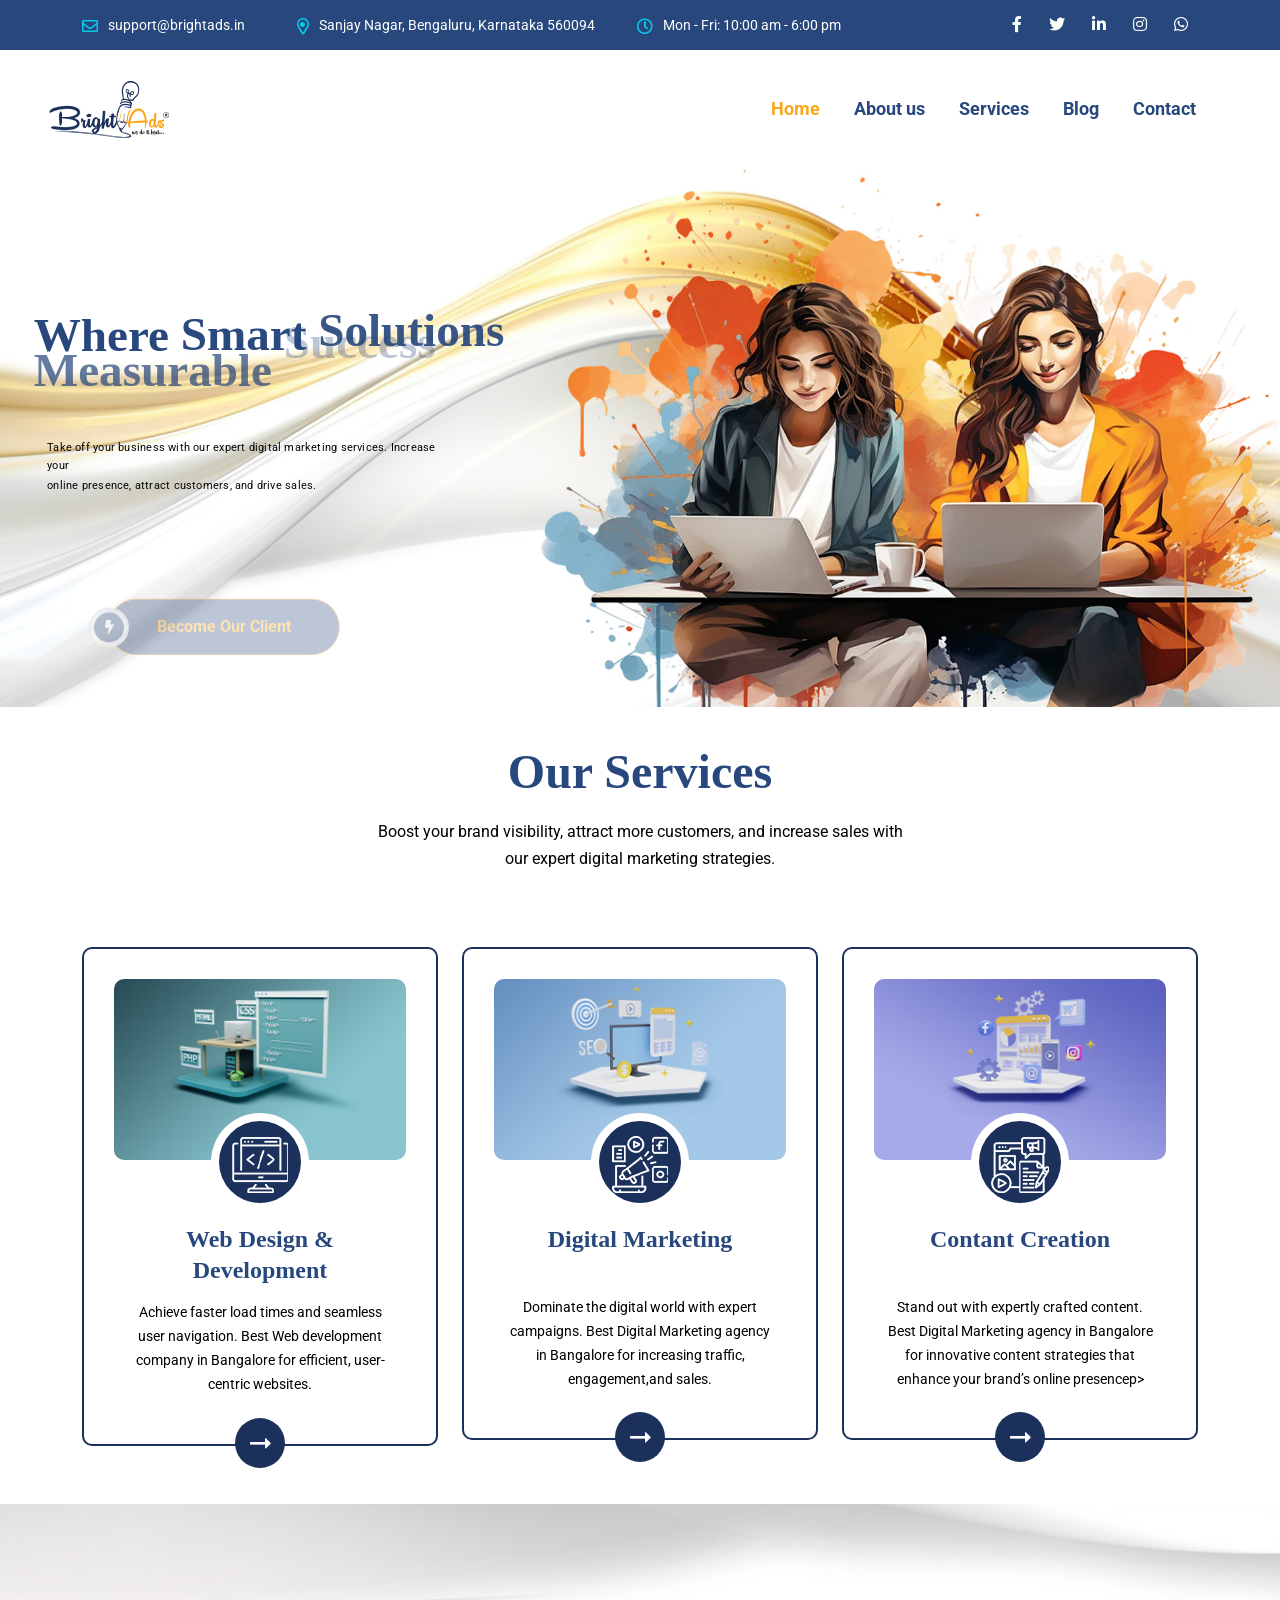
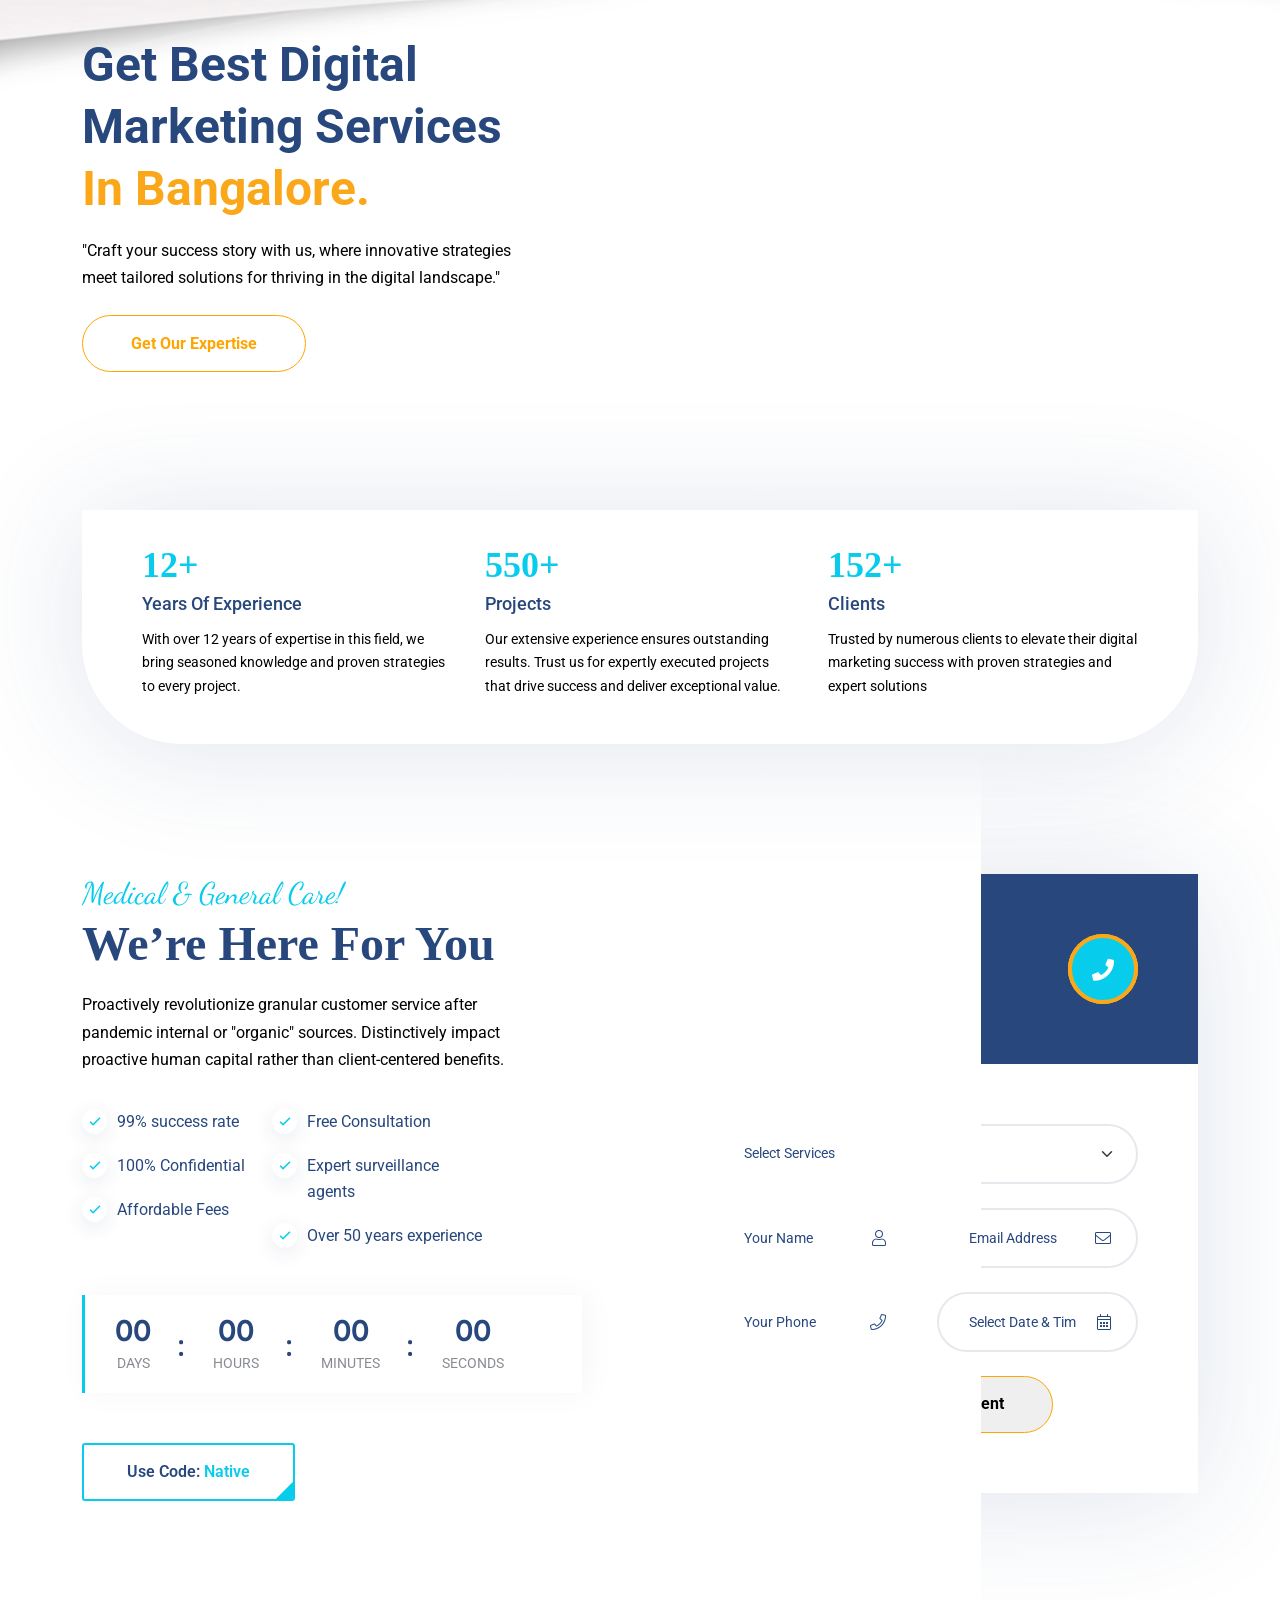
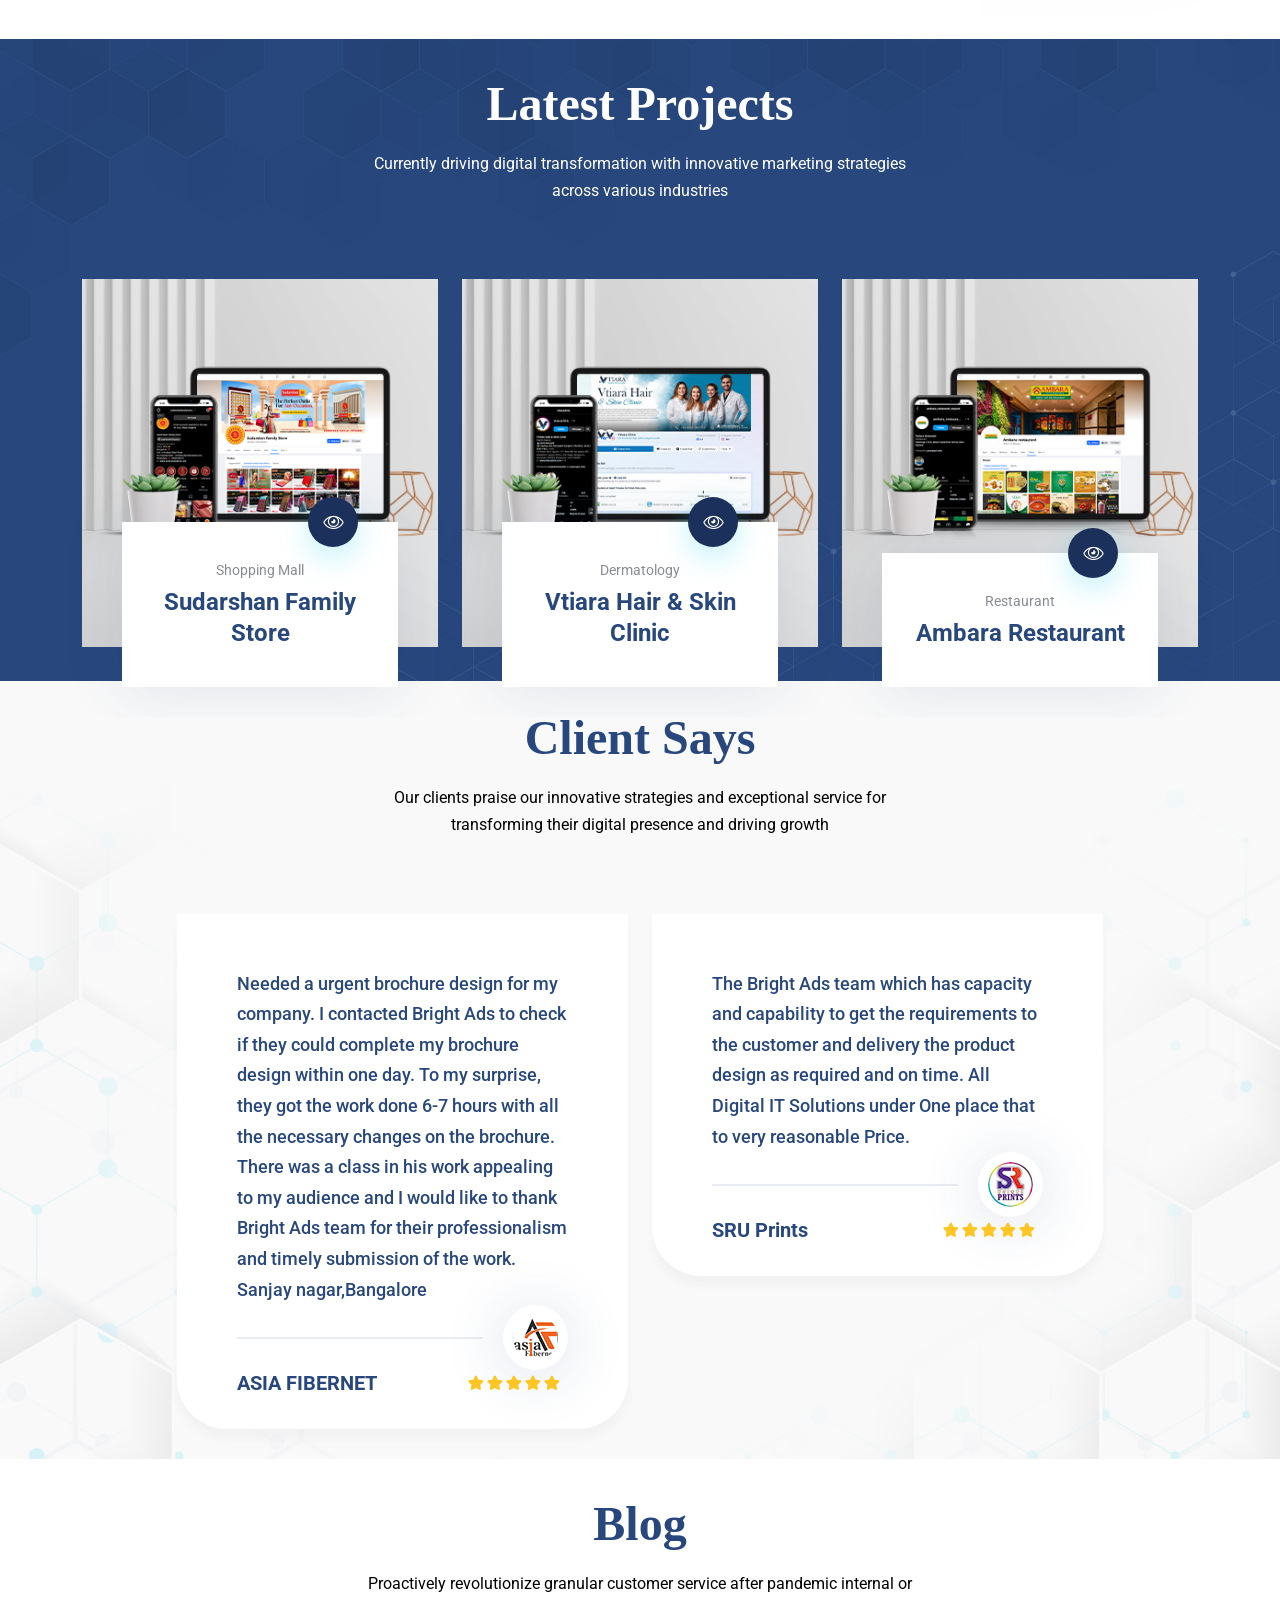
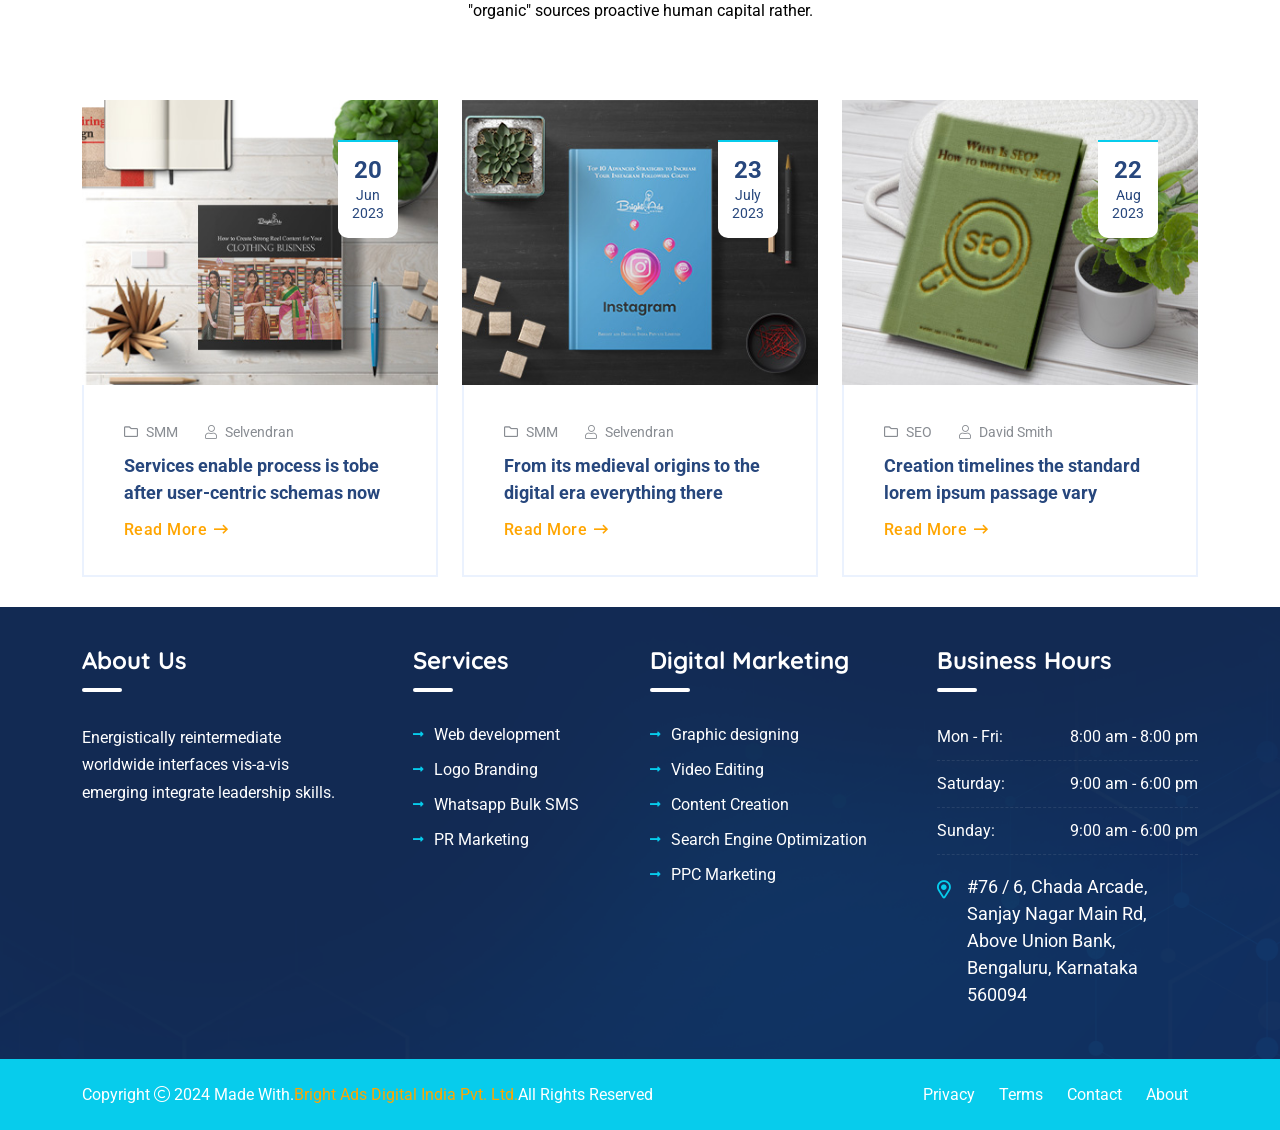
==== commit 3938ffb6: "upload new change" ====
--- a/index.html
+++ b/index.html
@@ -415,8 +415,9 @@
                 <div class="col-lg-6 mb-40 mb-lg-0">
                     <div class="vs-surface wow" data-wow-delay="0.3s">
                         <div class="about-img3 position-relative">
-                            <img src="assets/img/Tamnail.jpg" alt="About Image" class="w-100">
-                            <a href="https://www.youtube.com/watch?v=_sI_Ps7JSEk" class="popup-video play-btn style2 position-center"><i class="fas fa-play"></i></a>
+                            <iframe width="100%" height="315" src="https://www.youtube.com/embed/7sE8tMPZISY?si=g0V7tpM3v9Tjadjd" title="YouTube video player" frameborder="0" allow="autoplay; clipboard-write; encrypted-media; gyroscope; picture-in-picture; web-share" referrerpolicy="strict-origin-when-cross-origin" allowfullscreen></iframe>
+                            <!--<img src="assets/img/Tamnail.jpg" alt="About Image" class="w-100">
+                            <a href="https://www.youtube.com/watch?v=_sI_Ps7JSEk" class="popup-video play-btn style2 position-center"><i class="fas fa-play"></i></a>-->
                             <!-- <div class="exp-box-bottom bg-white">
                                 <div class="exp-year text-theme">
                                     <span class="counter">7</span>+
